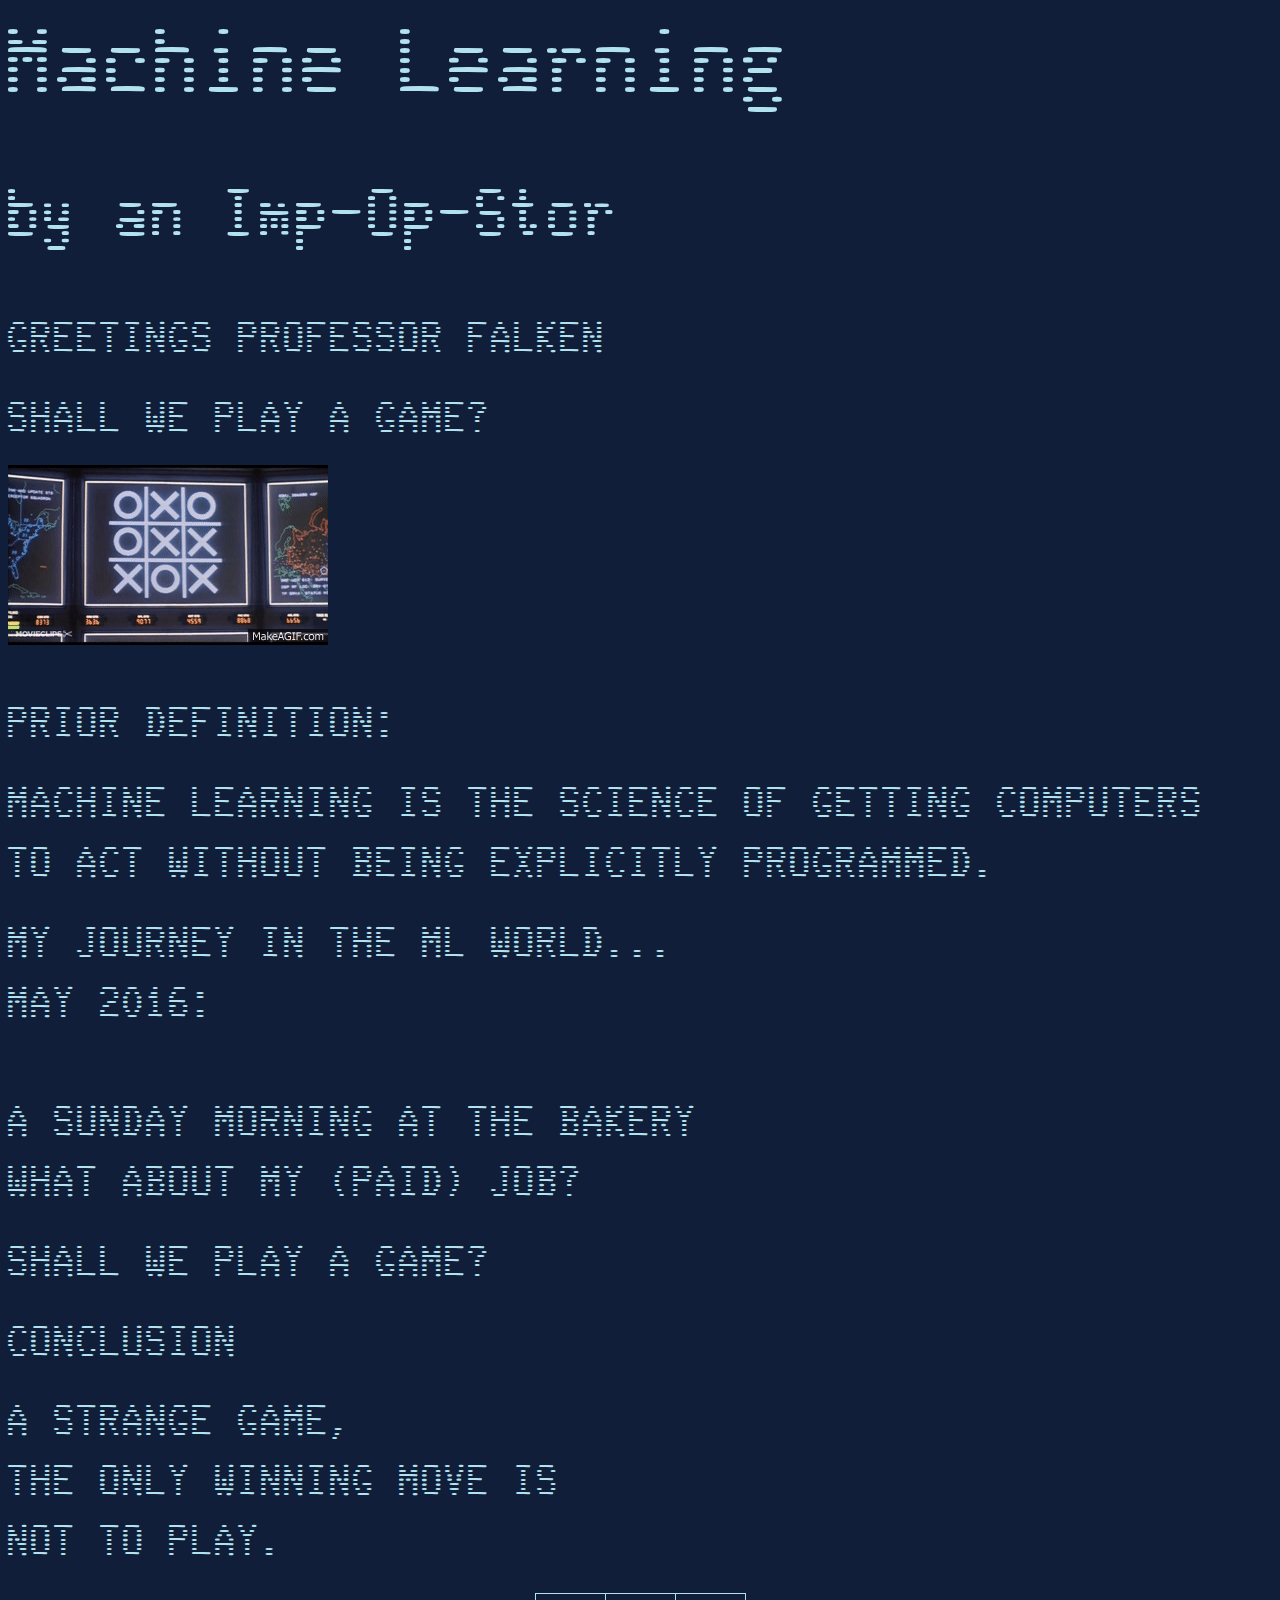
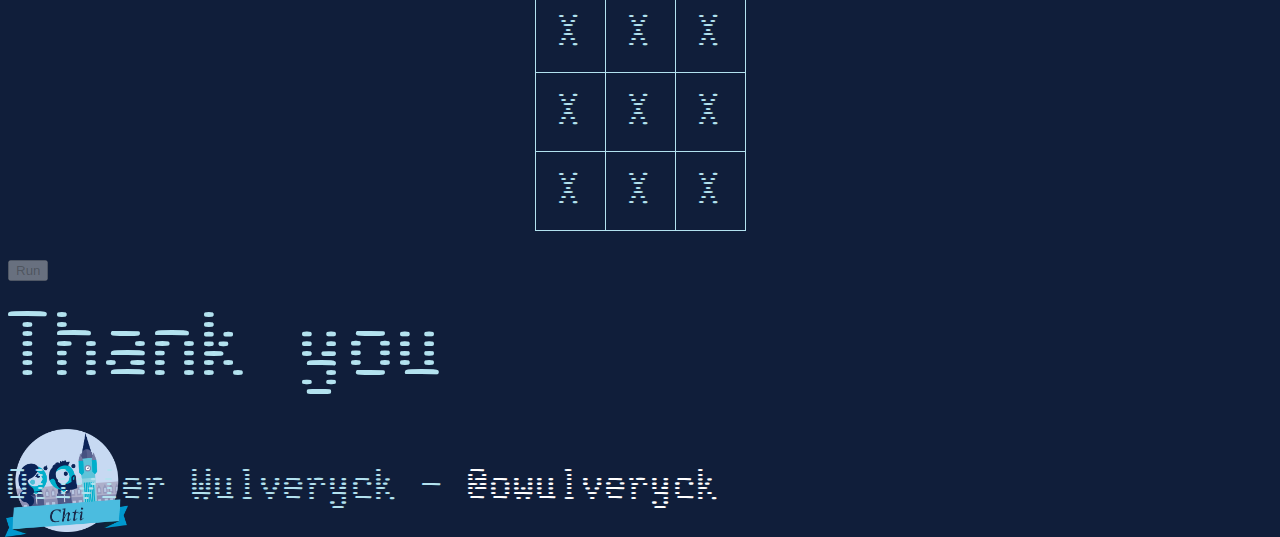
==== index.html @ aab08626 "WIP" ====
<!doctype html>
<html>
	<head>
		<meta charset="utf-8">
		<meta name="viewport" content="width=device-width, initial-scale=1.0, maximum-scale=1.0, user-scalable=no">

		<title>Machine learning par un Imp-Op-steur</title>

		<link rel="stylesheet" href="css/reveal.css">
		<link rel="stylesheet" href="css/theme/octo.css">

		<!-- Theme used for syntax highlighting of code -->
		<link rel="stylesheet" href="lib/css/zenburn.css">
		<link rel="stylesheet" href="fonts/stylesheet.css">

		<!-- Printing and PDF exports -->
		<script>
			var link = document.createElement( 'link' );
			link.rel = 'stylesheet';
			link.type = 'text/css';
			link.href = window.location.search.match( /print-pdf/gi ) ? 'css/print/pdf.css' : 'css/print/paper.css';
			document.getElementsByTagName( 'head' )[0].appendChild( link );
		</script>
	</head>
	<body>
		<div class="reveal">
			<div class="slides">
				<section>
                                  <h2>Machine Learning</h2>
                                  <h3>by an Imp-Op-Stor</h3>
                                
                                </section>
				<section style="text-align: left;">
                                  <p>GREETINGS PROFESSOR FALKEN<br></p>
                                  <p class="fragment">SHALL WE PLAY A GAME?<br>
                                  <img src="images/WarGames_10_11_Movie_CLIP_Tic_Tac_Toe_With_Joshua_1983_HD.gif" alt="oxo">   
                                </p>
                                </section>
				<section style="text-align: left;">
                                  PRIOR DEFINITION:
                                  <p class="fragment">
                                  MACHINE LEARNING IS THE SCIENCE OF GETTING COMPUTERS TO ACT WITHOUT BEING EXPLICITLY PROGRAMMED.
                                  </p>
                                </section>
				<section style="text-align: left;">
                                  MY JOURNEY IN THE ML WORLD...
                                </section>
				<section style="text-align: left;">
                                  MAY 2016: <br>
                                  <br>
                                  A SUNDAY MORNING AT THE BAKERY
                                </section>
				<section style="text-align: left;">
                                  WHAT ABOUT MY (PAID) JOB?
                                </section>
				<section style="text-align: left;">
                                  <p class="fragment">SHALL WE PLAY A GAME?<br></p>
                                </section>
                                <section>
                                  CONCLUSION
                                <p class="fragment">
                                  A STRANGE GAME,<br>
                                  THE ONLY WINNING MOVE IS<br>
                                  NOT TO PLAY.
                                  </p>
                                </section>
                                <section>
                                            <table>
						<tbody>
							<tr>
								<td id="ttt0">X</td>
								<td id="ttt1">X</td>
								<td id="ttt2">X</td>
							</tr>
							<tr>
								<td id="ttt3">X</td>
								<td id="ttt4">X</td>
								<td id="ttt5">X</td>
							</tr>
							<tr>
								<td id="ttt6">X</td>
								<td id="ttt7">X</td>
								<td id="ttt8">X</td>
							</tr>
                                                        <tr>
                                                        </tr>
						</tbody>
					</table>

                                        <button onClick="run();" id="runButton" disabled>Run</button>
                                </section>

				<section>
                                  <h2>Thank you</h2>
                                  <p>Olivier Wulveryck - <a href="https://twitter.com/owulveryck">@owulveryck</a></p>
                                  <!--
                                  <p><img src="images/octo_technology-880e99dc2723ec38cd5cb24a6680a574.png" alt="Octo Technology"></p>
                                  -->
                                </section>
			</div>
		</div>

		<script src="lib/js/head.min.js"></script>
		<script src="js/reveal.js"></script>
                <script src="wasm_exec.js"></script>
                <script>
		if (!WebAssembly.instantiateStreaming) { // polyfill
			WebAssembly.instantiateStreaming = async (resp, importObject) => {
				const source = await (await resp).arrayBuffer();
				return await WebAssembly.instantiate(source, importObject);
			};
		}

		const go = new Go();
		let mod, inst;
		WebAssembly.instantiateStreaming(fetch("nnre.wasm"), go.importObject).then((result) => {
			mod = result.module;
			inst = result.instance;
			document.getElementById("runButton").disabled = false;
		});

		async function run() {
			console.clear();
			await go.run(inst);
			inst = await WebAssembly.instantiate(mod, go.importObject); // reset instance
		}
                </script>


		<script>
			// More info about config & dependencies:
			// - https://github.com/hakimel/reveal.js#configuration
			// - https://github.com/hakimel/reveal.js#dependencies
			Reveal.initialize({
                                // Transition style
                                transition: 'fade',
				dependencies: [
					{ src: 'plugin/markdown/marked.js' },
					{ src: 'plugin/markdown/markdown.js' },
					{ src: 'plugin/notes/notes.js', async: true },
					{ src: 'plugin/highlight/highlight.js', async: true, callback: function() { hljs.initHighlightingOnLoad(); } }
				]
			});
		</script>
	</body>
</html>
---- css/theme/octo.css ----
/**
 * A simple theme for reveal.js presentations, similar
 * to the default theme. The accent color is darkblue.
 *
 * This theme is Copyright (C) 2012 Owen Versteeg, https://github.com/StereotypicalApps. It is MIT licensed.
 * reveal.js is Copyright (C) 2011-2012 Hakim El Hattab, http://hakim.se
 */
@import url(https://fonts.googleapis.com/css?family=News+Cycle:400,700);
@import url(https://fonts.googleapis.com/css?family=Lato:400,700,400italic,700italic);
/*********************************************
 * GLOBAL STYLES
 *********************************************/
body {
  /*background-image: url("./images/octo_dark.png");*/
  background-image: url("./images/1520597838493.png");
  background-size: 10%;
  background-position: bottom left;
  background-repeat: no-repeat;
  /*background-size: contain;*/
  background-color: #101e3a; }

.reveal {
  /*font-family: "Lato", sans-serif;*/
  font-family: "glass_tty_vt220medium", sans-serif;
  font-size: 46px;
  font-weight: normal;
  color: #b3e2ef; }

::selection {
  color: #fff;
  background: rgba(0, 0, 0, 0.99);
  text-shadow: none; }

.reveal .slides > section,
.reveal .slides > section > section {
  line-height: 1.3;
  font-weight: inherit; }

/*********************************************
 * HEADERS
 *********************************************/
.reveal h1,
.reveal h2,
.reveal h3,
.reveal h4,
.reveal h5,
.reveal h6 {
  margin: 0 0 50px 0;
  /*color: green;
  font-family: "News Cycle", Impact, sans-serif;*/
  font-weight: normal;
  line-height: 1.2;
  letter-spacing: normal;
  text-transform: none;
  text-shadow: none;
  word-wrap: break-word; }

.reveal h1 {
  font-size: 3.77em; }

.reveal h2 {
  font-size: 2.11em; }

.reveal h3 {
  font-size: 1.55em; }

.reveal h4 {
  font-size: 1em; }

.reveal h1 {
  text-shadow: none; }

/*********************************************
 * OTHER
 *********************************************/
.reveal p {
  margin: 20px 0;
  line-height: 1.3; }

/* Ensure certain elements are never larger than the slide itself */
.reveal img,
.reveal video,
.reveal iframe {
  max-width: 95%;
  max-height: 95%; }

.reveal strong,
.reveal b {
  font-weight: bold; }

.reveal em {
  font-style: italic; }

.reveal ol,
.reveal dl,
.reveal ul {
  display: inline-block;
  text-align: left;
  margin: 0 0 0 1em; }

.reveal ol {
  list-style-type: decimal; }

.reveal ul {
  list-style-type: disc; }

.reveal ul ul {
  list-style-type: square; }

.reveal ul ul ul {
  list-style-type: circle; }

.reveal ul ul,
.reveal ul ol,
.reveal ol ol,
.reveal ol ul {
  display: block;
  margin-left: 40px; }

.reveal dt {
  font-weight: bold; }

.reveal dd {
  margin-left: 40px; }

.reveal q,
.reveal blockquote {
  quotes: none; }

.reveal blockquote {
  display: block;
  position: relative;
  width: 70%;
  margin: 20px auto;
  padding: 5px;
  font-style: italic;
  background: rgba(255, 255, 255, 0.05);
  box-shadow: 0px 0px 2px rgba(0, 0, 0, 0.2); }

.reveal blockquote p:first-child,
.reveal blockquote p:last-child {
  display: inline-block; }

.reveal q {
  font-style: italic; }

.reveal pre {
  display: block;
  position: relative;
  width: 90%;
  margin: 20px auto;
  text-align: left;
  font-size: 0.55em;
  font-family: monospace;
  line-height: 1.2em;
  word-wrap: break-word;
  box-shadow: 0px 0px 6px rgba(0, 0, 0, 0.3); }

.reveal code {
  font-family: monospace; }

.reveal pre code {
  display: block;
  padding: 5px;
  overflow: auto;
  max-height: 400px;
  word-wrap: normal;
  background: #3F3F3F;
  color: #DCDCDC; }

.reveal table {
  margin: auto;
  border-collapse: collapse;
  border-spacing: 0; }

.reveal table th {
  font-weight: bold; }

.reveal table th,
.reveal table td {
  text-align: left;
  padding: 0.2em 0.5em 0.2em 0.5em;
  border-left: 1px solid; 
  border-right: 1px solid; 
  border-bottom: 1px solid; 
  border-top: 1px solid; }

.reveal table th[align="center"],
.reveal table td[align="center"] {
  text-align: center; }

.reveal table th[align="right"],
.reveal table td[align="right"] {
  text-align: right; }

.reveal table tr:last-child td {
  border-bottom: none; }

.reveal sup {
  vertical-align: super; }

.reveal sub {
  vertical-align: sub; }

.reveal small {
  display: inline-block;
  font-size: 0.6em;
  line-height: 1.2em;
  vertical-align: top; }

.reveal small * {
  vertical-align: top; }

/*********************************************
 * LINKS
 *********************************************/
.reveal a {
  color: #fff;
  text-decoration: none;
  -webkit-transition: color 0.15s ease;
  -moz-transition: color 0.15s ease;
  transition: color 0.15s ease; }

.reveal a:hover {
  color: #0000f1;
  text-shadow: none;
  border: none; }

.reveal .roll span:after {
  color: #fff;
  background: #00003f; }

/*********************************************
 * IMAGES
 *********************************************/
.reveal section img {
  margin: 15px 0px;
  background: rgba(255, 255, 255, 0.12);
  border: 4px solid #000;
  box-shadow: 0 0 10px rgba(0, 0, 0, 0.15); }

.reveal a img {
  -webkit-transition: all 0.15s linear;
  -moz-transition: all 0.15s linear;
  transition: all 0.15s linear; }

.reveal a:hover img {
  background: rgba(255, 255, 255, 0.2);
  border-color: #00008B;
  box-shadow: 0 0 20px rgba(0, 0, 0, 0.55); }

/*********************************************
 * NAVIGATION CONTROLS
 *********************************************/
.reveal .controls div.navigate-left,
.reveal .controls div.navigate-left.enabled {
  border-right-color: #00008B; }

.reveal .controls div.navigate-right,
.reveal .controls div.navigate-right.enabled {
  border-left-color: #00008B; }

.reveal .controls div.navigate-up,
.reveal .controls div.navigate-up.enabled {
  border-bottom-color: #00008B; }

.reveal .controls div.navigate-down,
.reveal .controls div.navigate-down.enabled {
  border-top-color: #00008B; }

.reveal .controls div.navigate-left.enabled:hover {
  border-right-color: #0000f1; }

.reveal .controls div.navigate-right.enabled:hover {
  border-left-color: #0000f1; }

.reveal .controls div.navigate-up.enabled:hover {
  border-bottom-color: #0000f1; }

.reveal .controls div.navigate-down.enabled:hover {
  border-top-color: #0000f1; }

/*********************************************
 * PROGRESS BAR
 *********************************************/
.reveal .progress {
  background: rgba(0, 0, 0, 0.2); }

.reveal .progress span {
  background: #00008B;
  -webkit-transition: width 800ms cubic-bezier(0.26, 0.86, 0.44, 0.985);
  -moz-transition: width 800ms cubic-bezier(0.26, 0.86, 0.44, 0.985);
  transition: width 800ms cubic-bezier(0.26, 0.86, 0.44, 0.985); }

/*********************************************
 * SLIDE NUMBER
 *********************************************/
.reveal .slide-number {
  color: #00008B; }

.reveal section img {
  border: none;
  box-shadow: 0 0 0 transparent; }
---- fonts/stylesheet.css ----
/*! Generated by Font Squirrel (https://www.fontsquirrel.com) on June 10, 2018 */



@font-face {
    font-family: 'glass_tty_vt220medium';
    src: url('index-webfont.woff2') format('woff2'),
         url('index-webfont.woff') format('woff');
    font-weight: normal;
    font-style: normal;

}
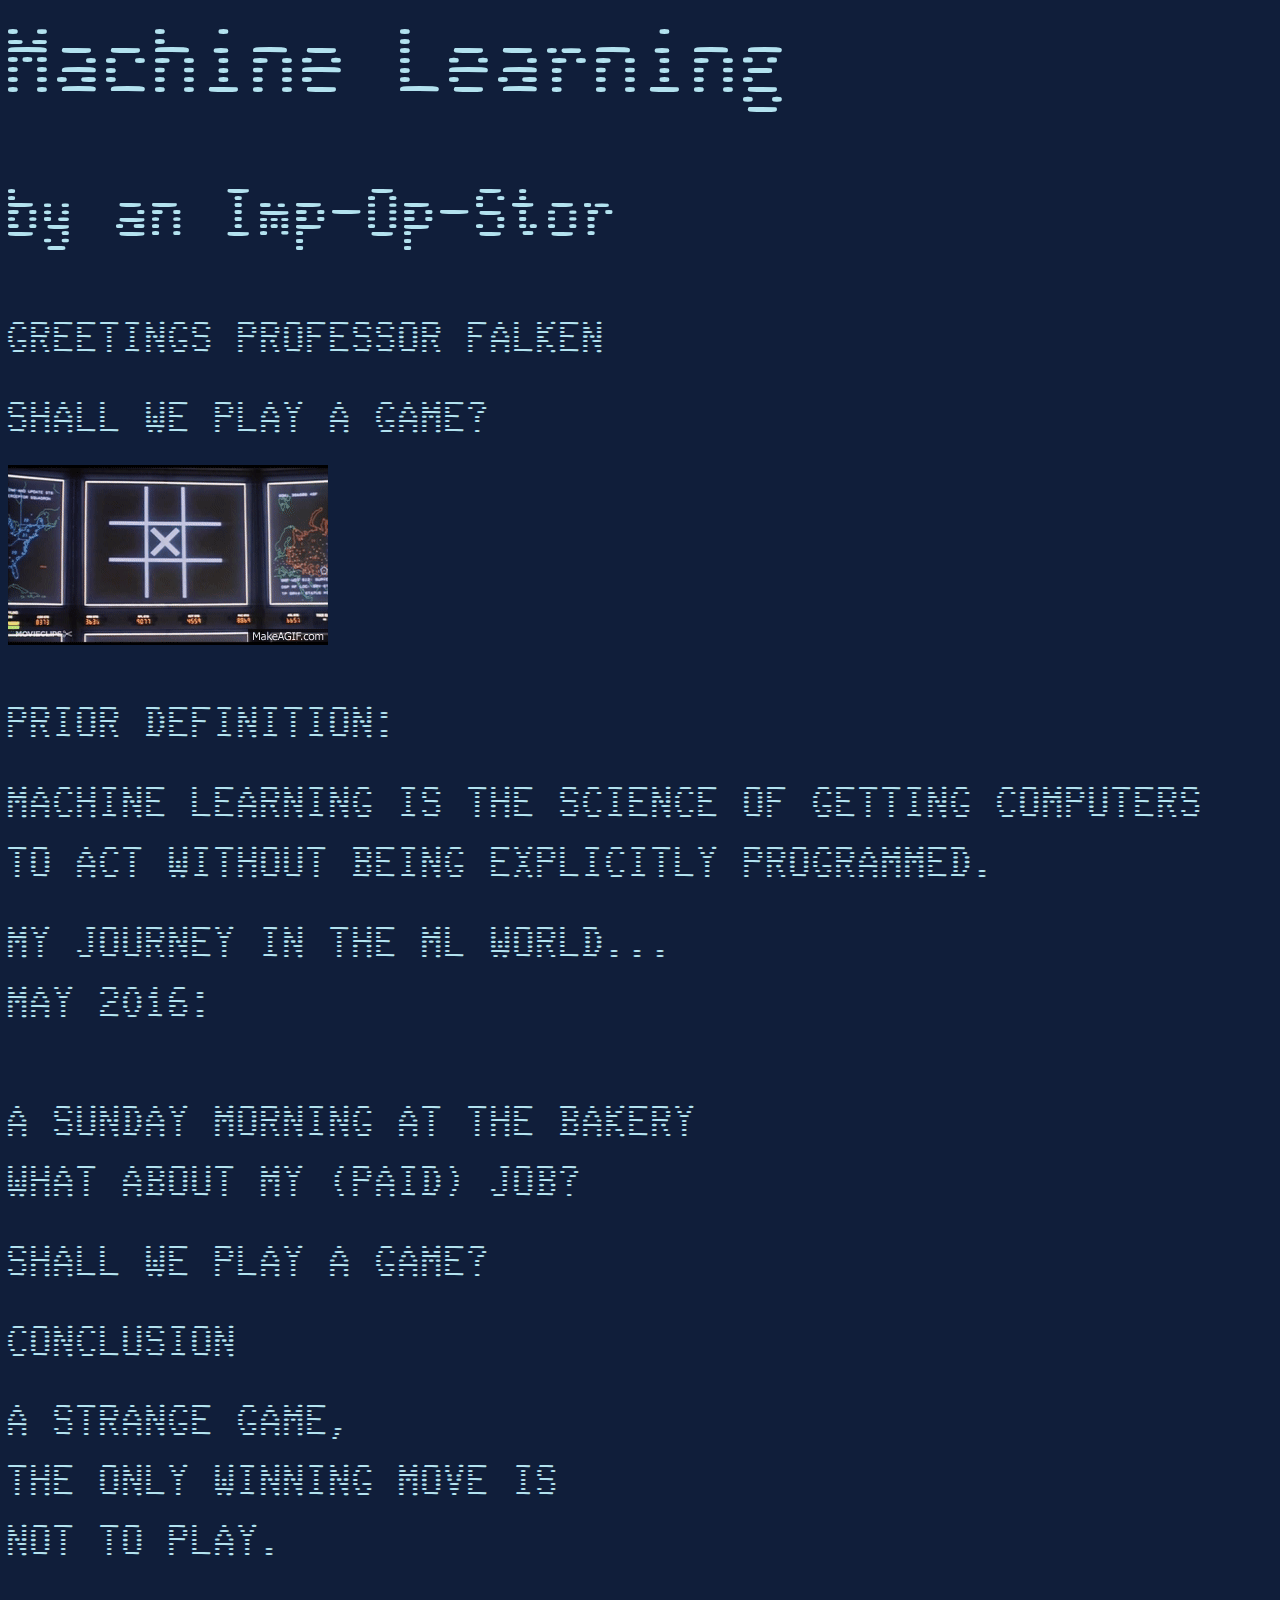
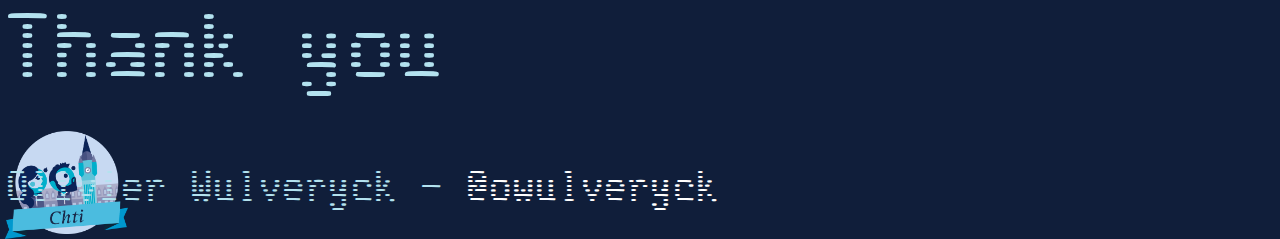
==== commit c3a0ad9a: "WIP" ====
--- a/index.html
+++ b/index.html
@@ -21,6 +21,7 @@
 			link.href = window.location.search.match( /print-pdf/gi ) ? 'css/print/pdf.css' : 'css/print/paper.css';
 			document.getElementsByTagName( 'head' )[0].appendChild( link );
 		</script>
+                <link as=script href=/js/app.e436e971.js rel=preload><link as=script href=/js/vendors~app.15cc888a.js rel=preload><link href=/css/app.462da346.css rel=stylesheet>
 	</head>
 	<body>
 		<div class="reveal">
@@ -64,30 +65,8 @@
                                   NOT TO PLAY.
                                   </p>
                                 </section>
-                                <section>
-                                            <table>
-						<tbody>
-							<tr>
-								<td id="ttt0">X</td>
-								<td id="ttt1">X</td>
-								<td id="ttt2">X</td>
-							</tr>
-							<tr>
-								<td id="ttt3">X</td>
-								<td id="ttt4">X</td>
-								<td id="ttt5">X</td>
-							</tr>
-							<tr>
-								<td id="ttt6">X</td>
-								<td id="ttt7">X</td>
-								<td id="ttt8">X</td>
-							</tr>
-                                                        <tr>
-                                                        </tr>
-						</tbody>
-					</table>
-
-                                        <button onClick="run();" id="runButton" disabled>Run</button>
+                                <section> 
+                                  <div id=app></div>
                                 </section>
 
 				<section>
@@ -102,29 +81,6 @@
 
 		<script src="lib/js/head.min.js"></script>
 		<script src="js/reveal.js"></script>
-                <script src="wasm_exec.js"></script>
-                <script>
-		if (!WebAssembly.instantiateStreaming) { // polyfill
-			WebAssembly.instantiateStreaming = async (resp, importObject) => {
-				const source = await (await resp).arrayBuffer();
-				return await WebAssembly.instantiate(source, importObject);
-			};
-		}
-
-		const go = new Go();
-		let mod, inst;
-		WebAssembly.instantiateStreaming(fetch("nnre.wasm"), go.importObject).then((result) => {
-			mod = result.module;
-			inst = result.instance;
-			document.getElementById("runButton").disabled = false;
-		});
-
-		async function run() {
-			console.clear();
-			await go.run(inst);
-			inst = await WebAssembly.instantiate(mod, go.importObject); // reset instance
-		}
-                </script>
 
 
 		<script>
@@ -142,5 +98,6 @@
 				]
 			});
 		</script>
+                <script type=text/javascript src=/js/vendors~app.15cc888a.js></script><script type=text/javascript src=/js/app.e436e971.js></script>
 	</body>
 </html>
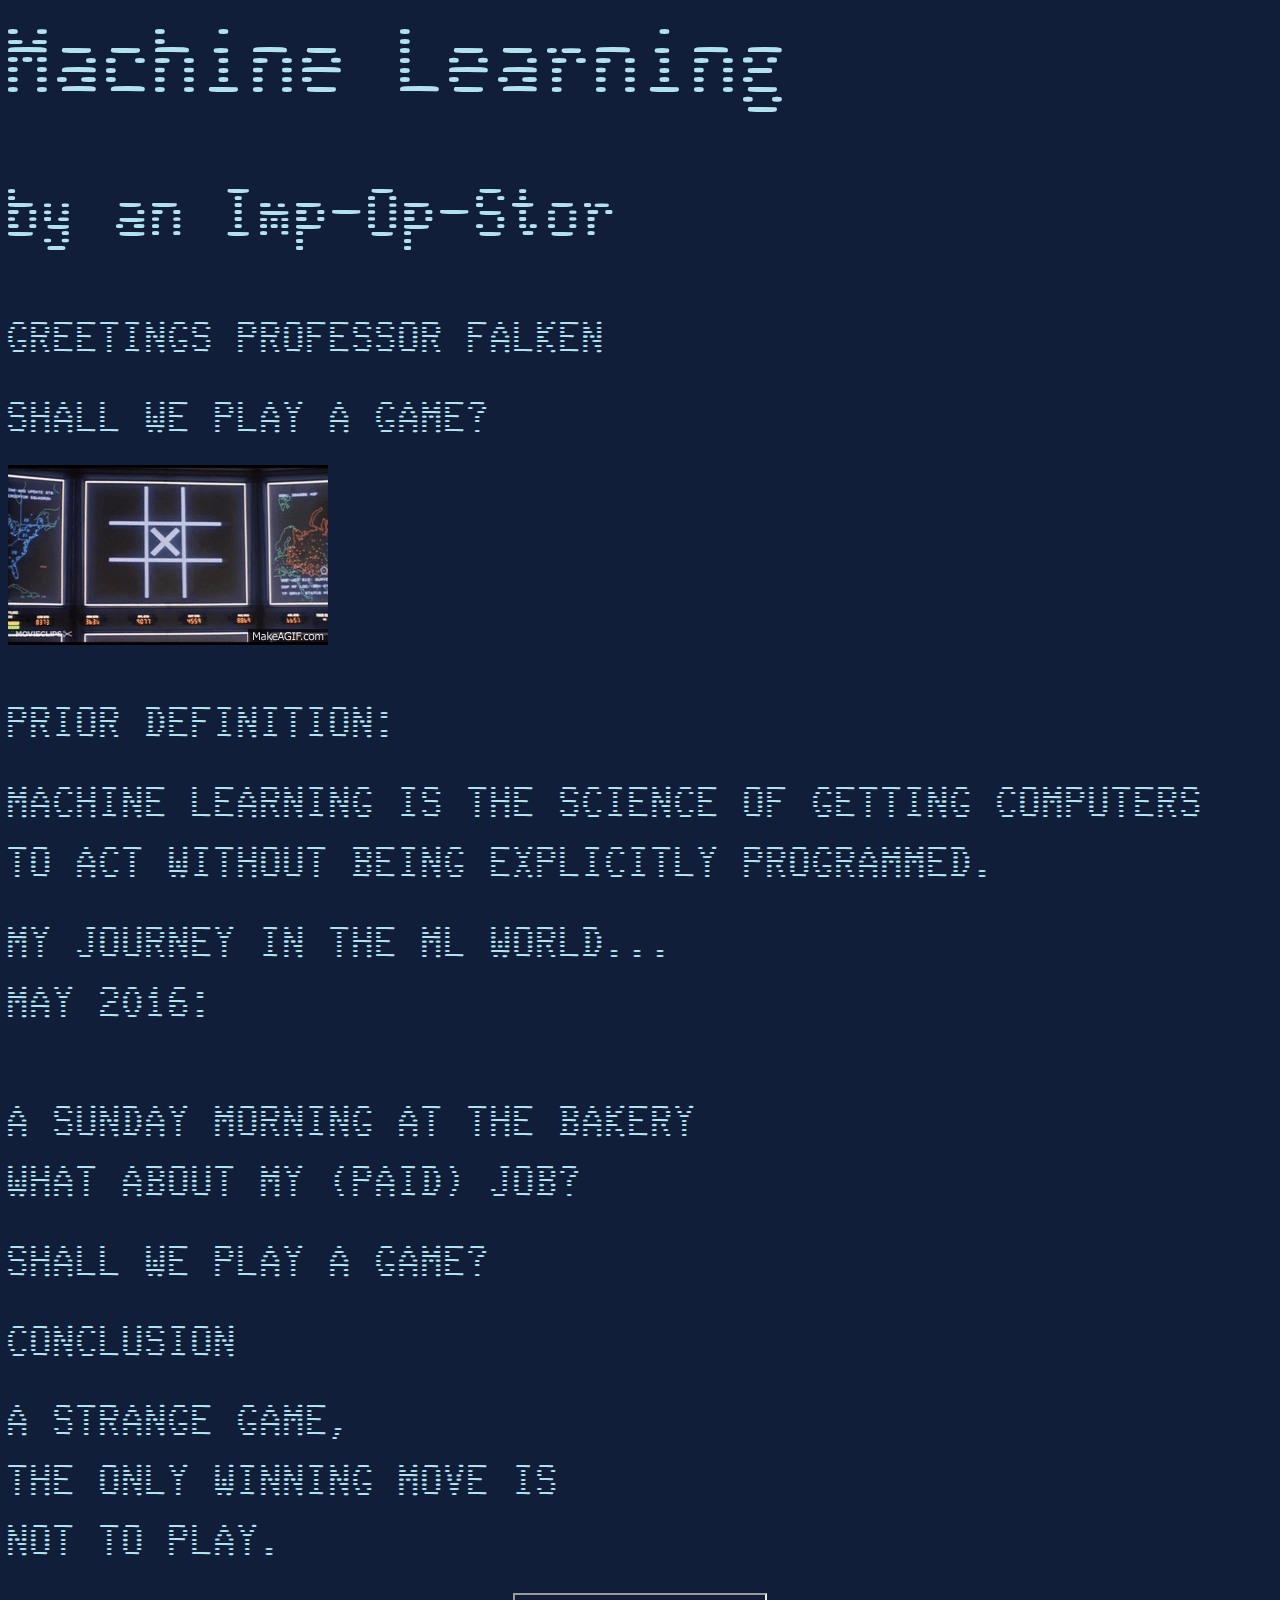
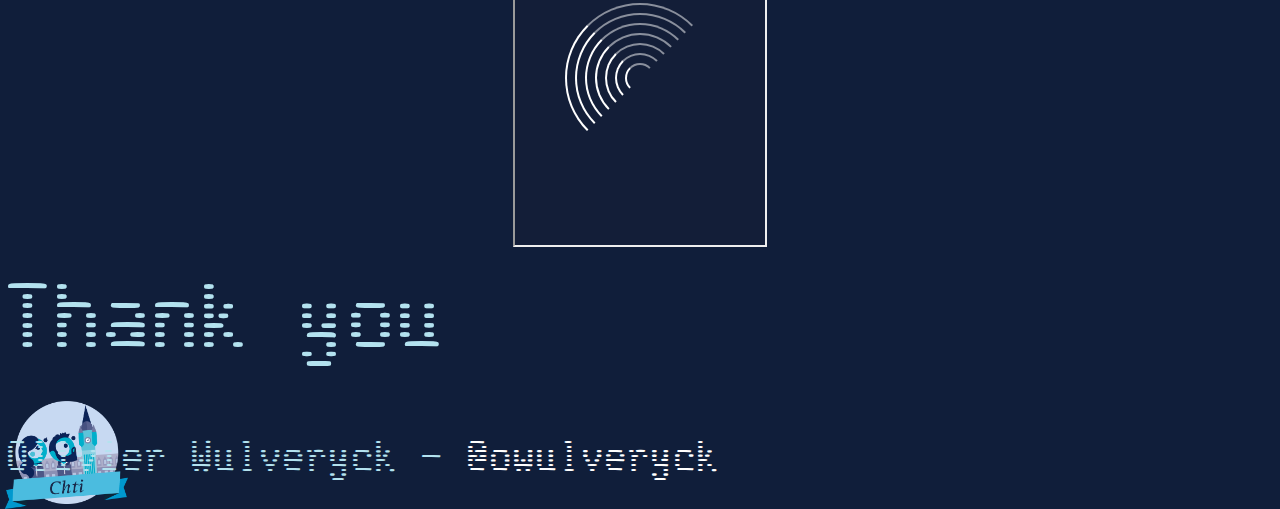
==== commit a5886926: "Integrating the Tictactoe" ====
--- a/index.html
+++ b/index.html
@@ -21,7 +21,6 @@
 			link.href = window.location.search.match( /print-pdf/gi ) ? 'css/print/pdf.css' : 'css/print/paper.css';
 			document.getElementsByTagName( 'head' )[0].appendChild( link );
 		</script>
-                <link as=script href=/js/app.e436e971.js rel=preload><link as=script href=/js/vendors~app.15cc888a.js rel=preload><link href=/css/app.462da346.css rel=stylesheet>
 	</head>
 	<body>
 		<div class="reveal">
@@ -65,8 +64,8 @@
                                   NOT TO PLAY.
                                   </p>
                                 </section>
-                                <section> 
-                                  <div id=app></div>
+                                <section class="center present" style="top: 0px; display: block;"> 
+                                  <iframe width="250" height="250" src="tictactoe.html"></iframe>
                                 </section>
 
 				<section>
@@ -98,6 +97,5 @@
 				]
 			});
 		</script>
-                <script type=text/javascript src=/js/vendors~app.15cc888a.js></script><script type=text/javascript src=/js/app.e436e971.js></script>
 	</body>
 </html>
--- a/css/theme/octo.css
+++ b/css/theme/octo.css
@@ -185,6 +185,9 @@
   border-bottom: 1px solid; 
   border-top: 1px solid; }
 
+.reveal .center {
+    text-align: center;
+ }
 .reveal table th[align="center"],
 .reveal table td[align="center"] {
   text-align: center; }
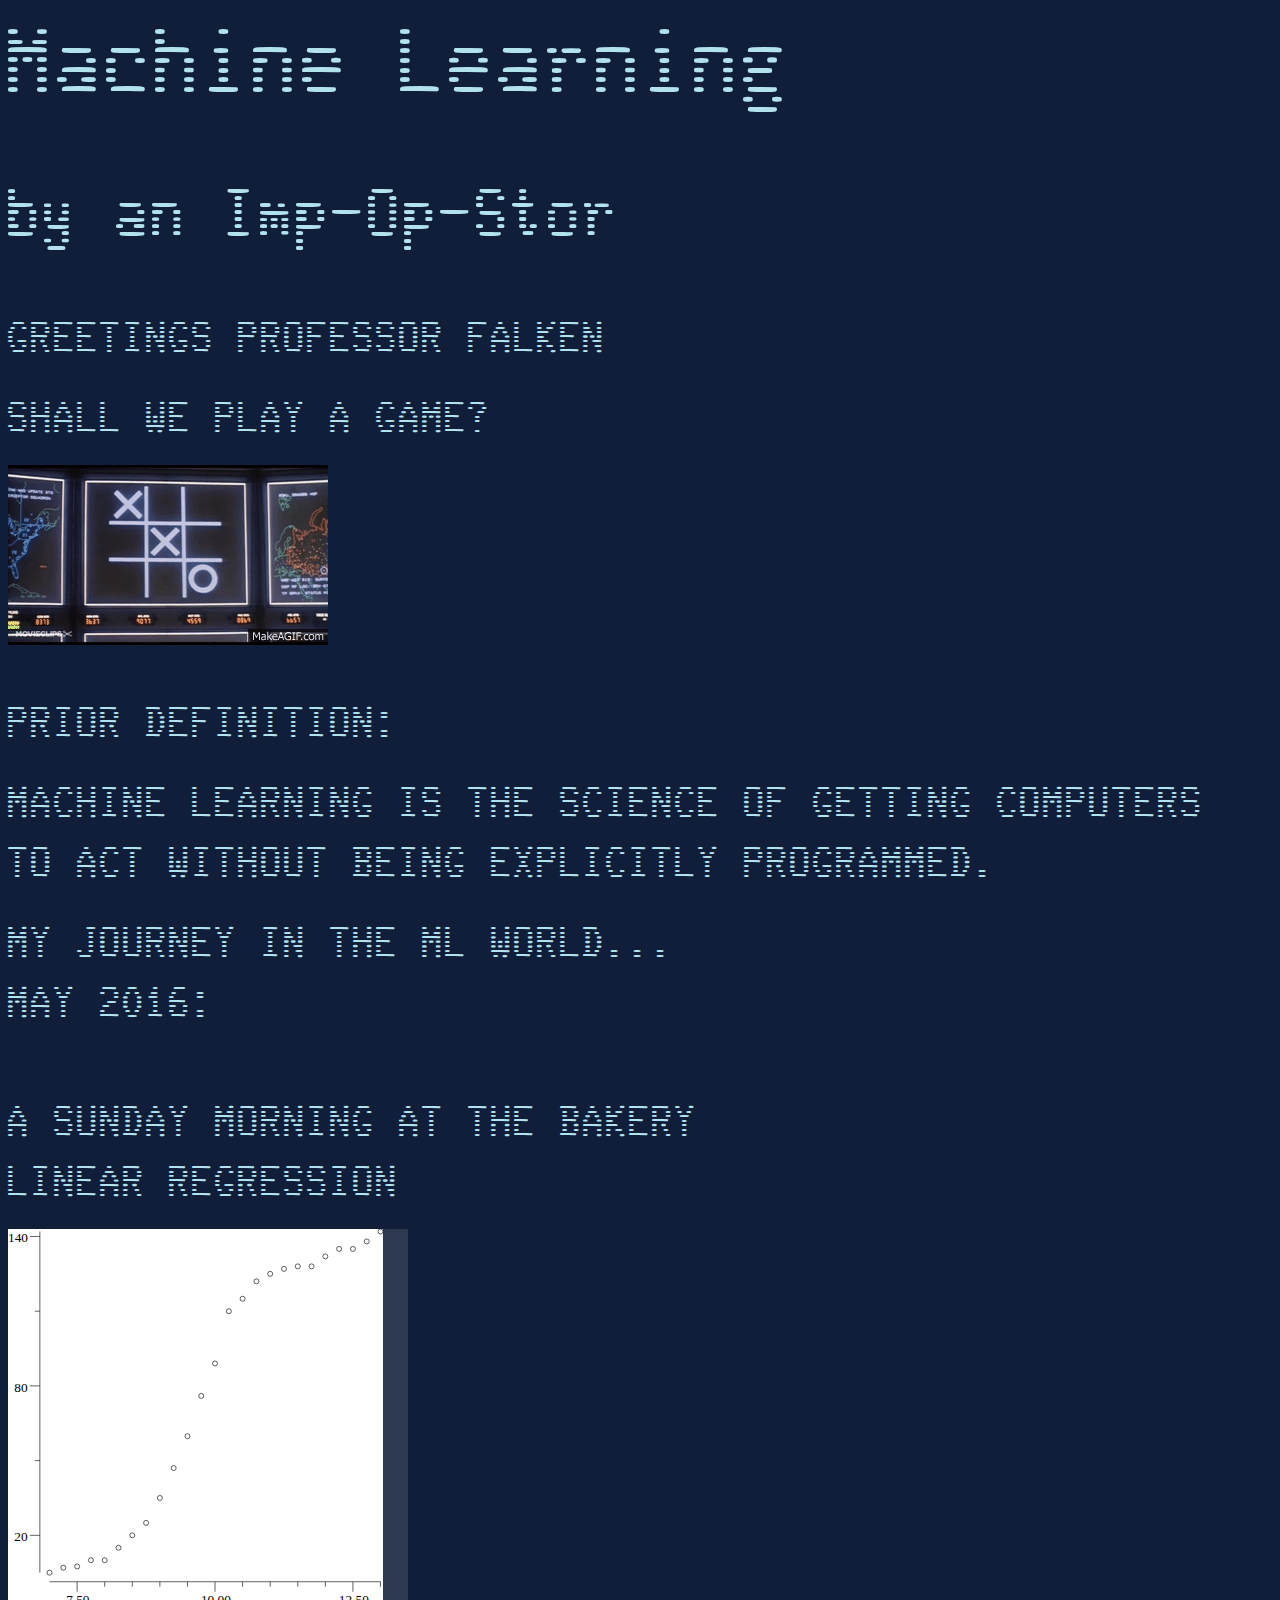
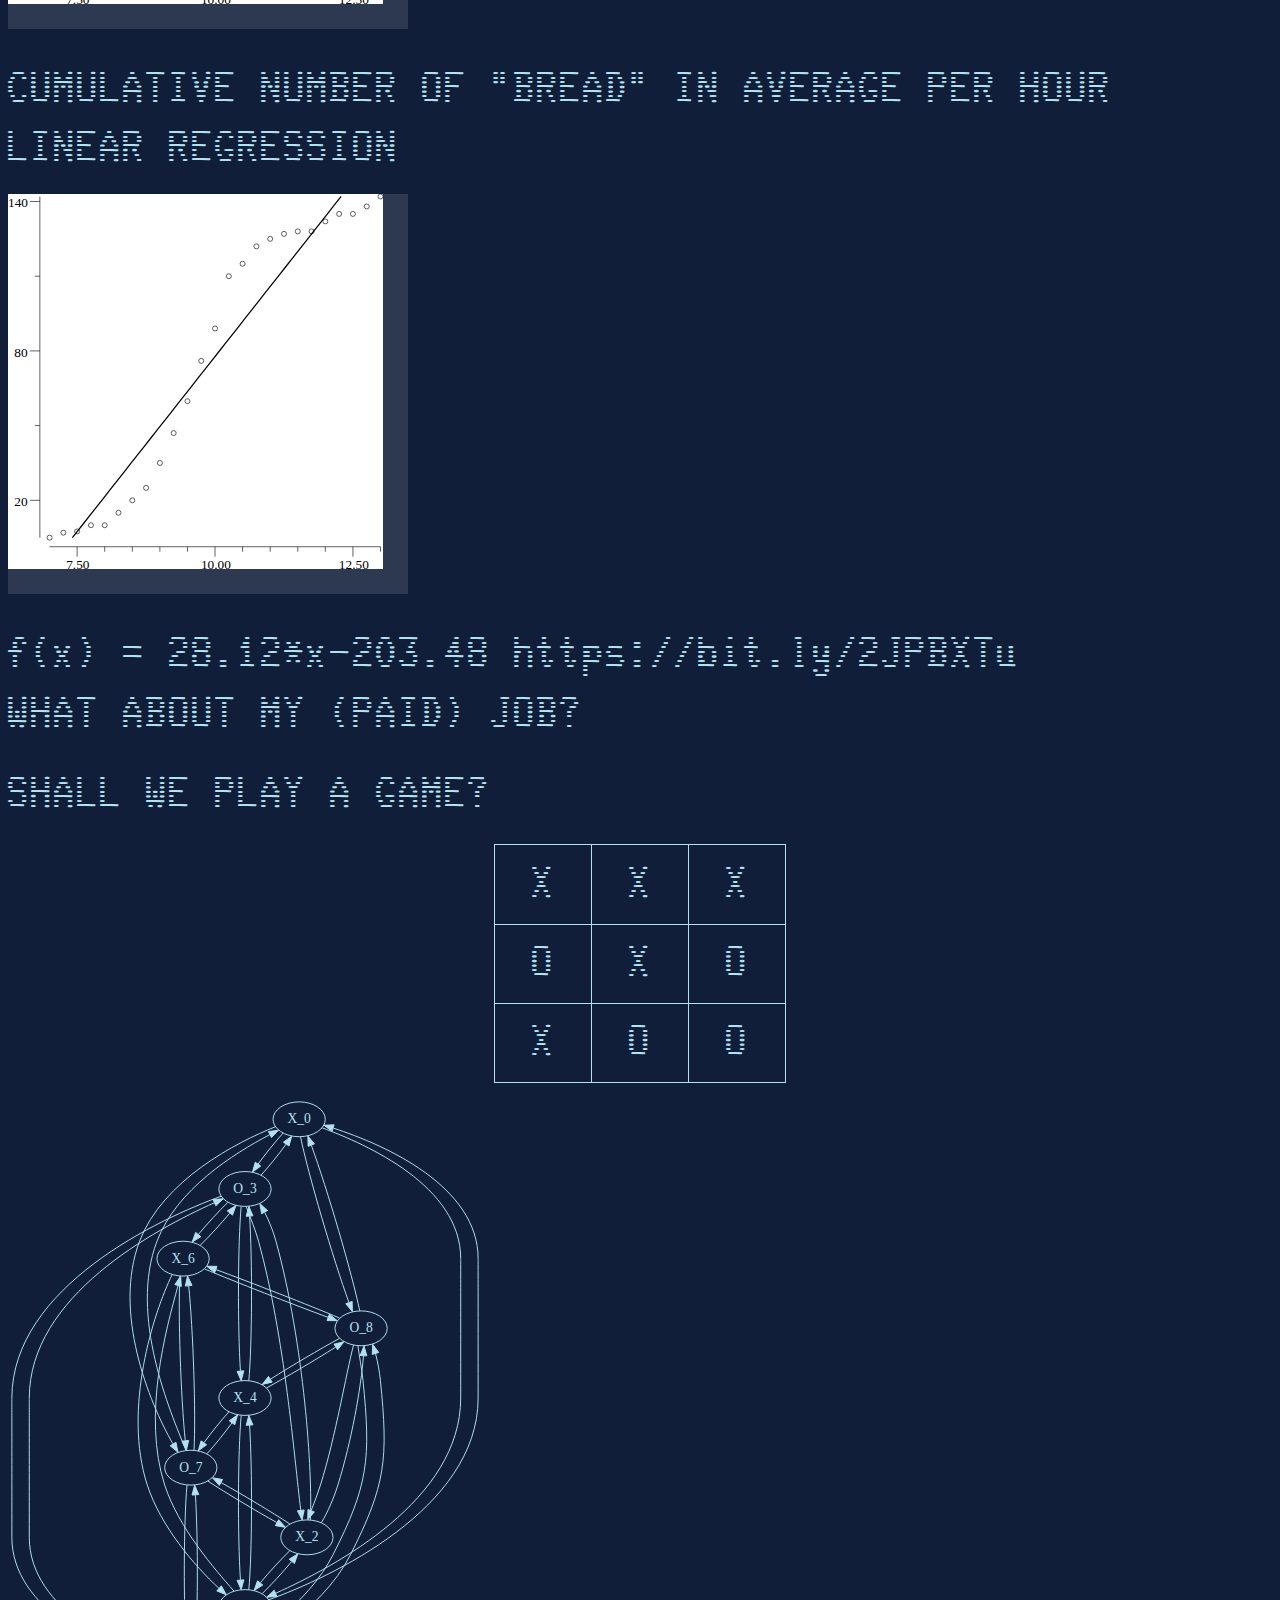
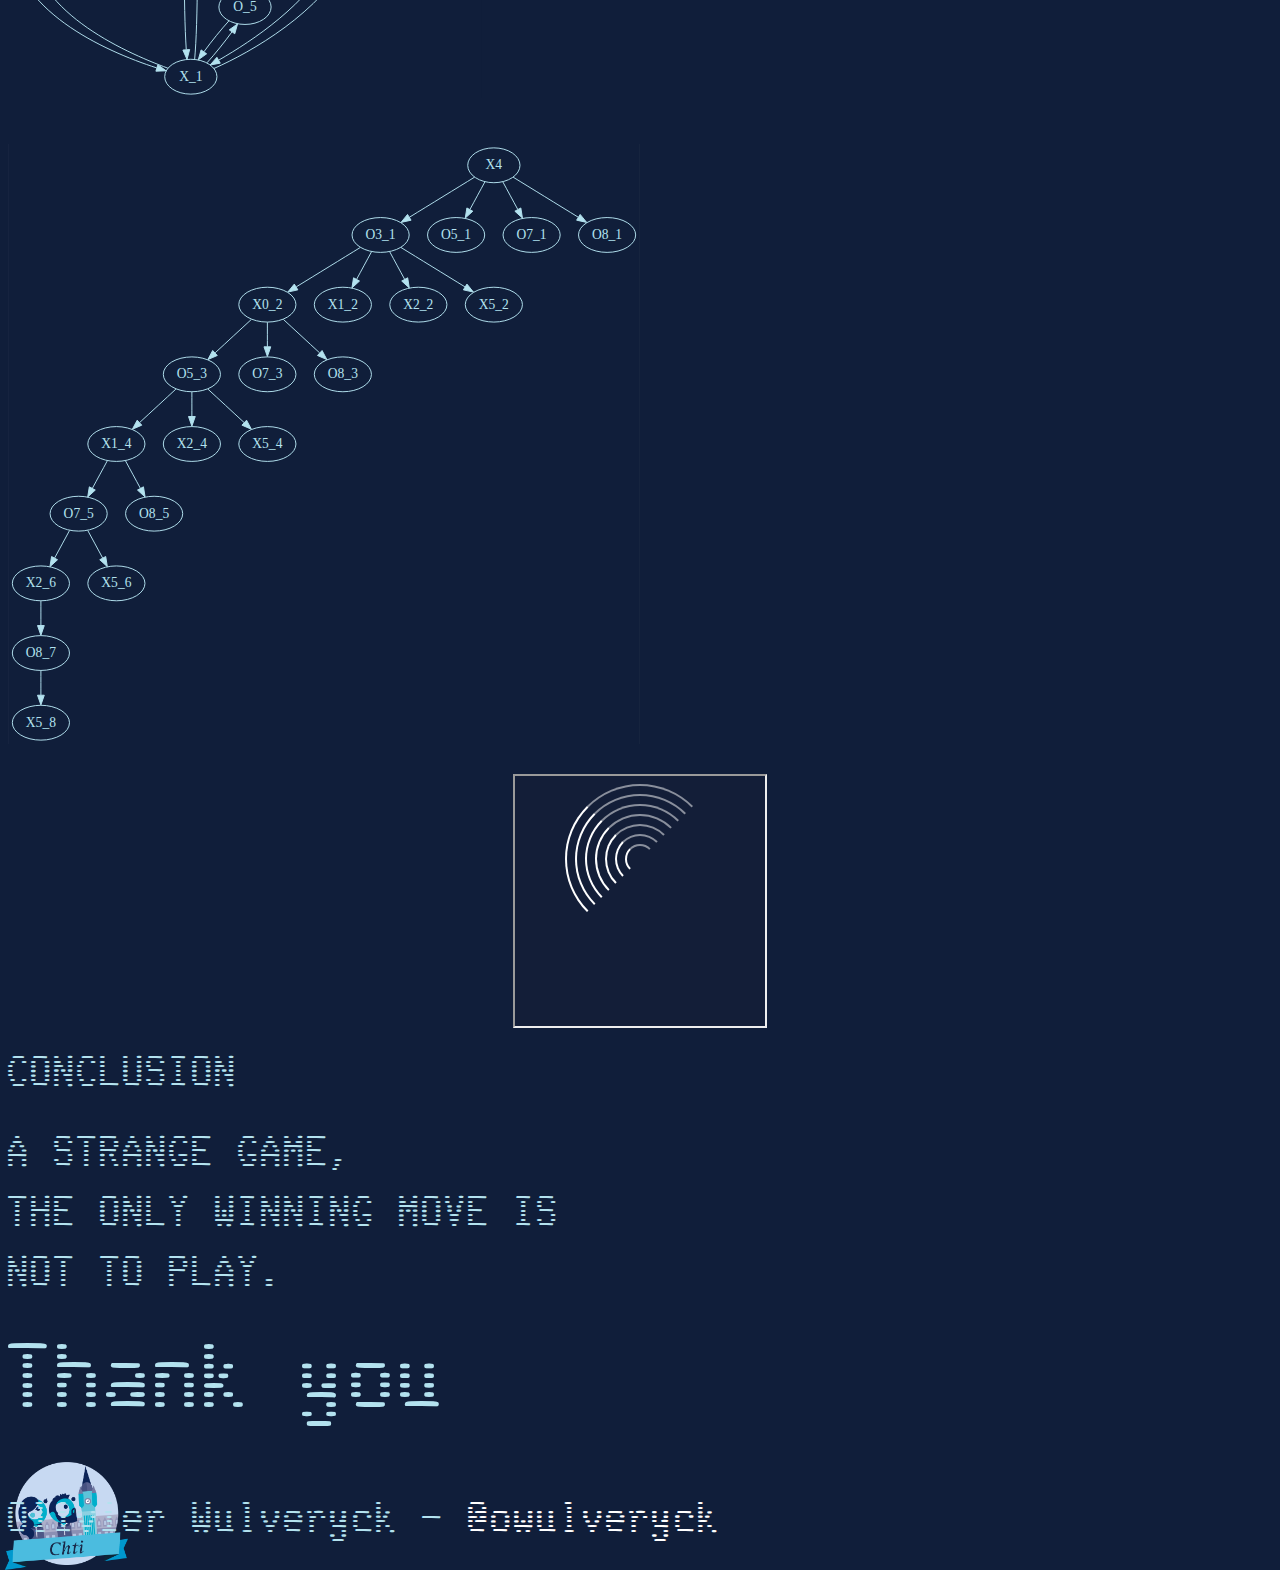
==== commit ae83747b: "Linear Regression" ====
--- a/index.html
+++ b/index.html
@@ -50,11 +50,53 @@
                                   <br>
                                   A SUNDAY MORNING AT THE BAKERY
                                 </section>
+                                <section>
+                                  LINEAR REGRESSION<br>
+                                  <img src="images/bakeryPlot.svg" alt="graph" style="height:400px;">
+                                  <br>
+                                  CUMULATIVE NUMBER OF "BREAD" IN AVERAGE PER HOUR
+                                </section>
+                                <section>
+                                  LINEAR REGRESSION<br>
+                                  <img src="images/bakeryPlotLine.svg" alt="graph" style="height:400px;">
+                                  <br>
+                                  f(x) = 28.12*x-203.48
+                                  https://bit.ly/2JPBXTu
+                                </section>
 				<section style="text-align: left;">
                                   WHAT ABOUT MY (PAID) JOB?
                                 </section>
 				<section style="text-align: left;">
                                   <p class="fragment">SHALL WE PLAY A GAME?<br></p>
+                                </section>
+                                <section>
+                                  <table style="border:1px solid #b3e2ef;">
+                                    <tr style="height: 50px; border:1px solid #b3e2ef;">
+                                      <td style="text-align: center; vtext-align: middle; width: 50px; border:1px solid #b3e2ef;" id="ttt0">X</td>
+                                      <td style="text-align: center; vtext-align: middle; width: 50px; border:1px solid #b3e2ef;" id="ttt1">X</td>
+                                      <td style="text-align: center; vtext-align: middle; width: 50px; border:1px solid #b3e2ef;" id="ttt2">X</td>
+                                    </tr>
+                                    <tr style="height: 50px; border:1px solid #b3e2ef;">
+                                      <td style="text-align: center; vtext-align: middle; width: 50px; border:1px solid #b3e2ef;" id="ttt3">O</td>
+                                      <td style="text-align: center; vtext-align: middle; width: 50px; border:1px solid #b3e2ef;" id="ttt4">X</td>
+                                      <td style="text-align: center; vtext-align: middle; width: 50px; border:1px solid #b3e2ef;" id="ttt5">O</td>
+                                    </tr>
+                                    <tr style="height: 50px; border:1px solid #b3e2ef;">
+                                      <td style="text-align: center; vtext-align: middle; width: 50px; border:1px solid #b3e2ef;" id="ttt6">X</td>
+                                      <td style="text-align: center; vtext-align: middle; width: 50px; border:1px solid #b3e2ef;" id="ttt7">O</td>
+                                      <td style="text-align: center; vtext-align: middle; width: 50px; border:1px solid #b3e2ef;" id="ttt8">O</td>
+                                    </tr>
+                                  </table>
+                                </section>
+                                <section>
+                                  <img src="images/moves.svg" alt="graph" style="height:600px;">
+                                </section>
+                                <section>
+                                  <img src="images/seq.svg" alt="graph" style="height:600px;">
+                                </section>
+
+                                <section class="center present" style="top: 0px; display: block;"> 
+                                  <iframe width="250" height="250" src="tictactoe.html"></iframe>
                                 </section>
                                 <section>
                                   CONCLUSION
@@ -63,9 +105,6 @@
                                   THE ONLY WINNING MOVE IS<br>
                                   NOT TO PLAY.
                                   </p>
-                                </section>
-                                <section class="center present" style="top: 0px; display: block;"> 
-                                  <iframe width="250" height="250" src="tictactoe.html"></iframe>
                                 </section>
 
 				<section>
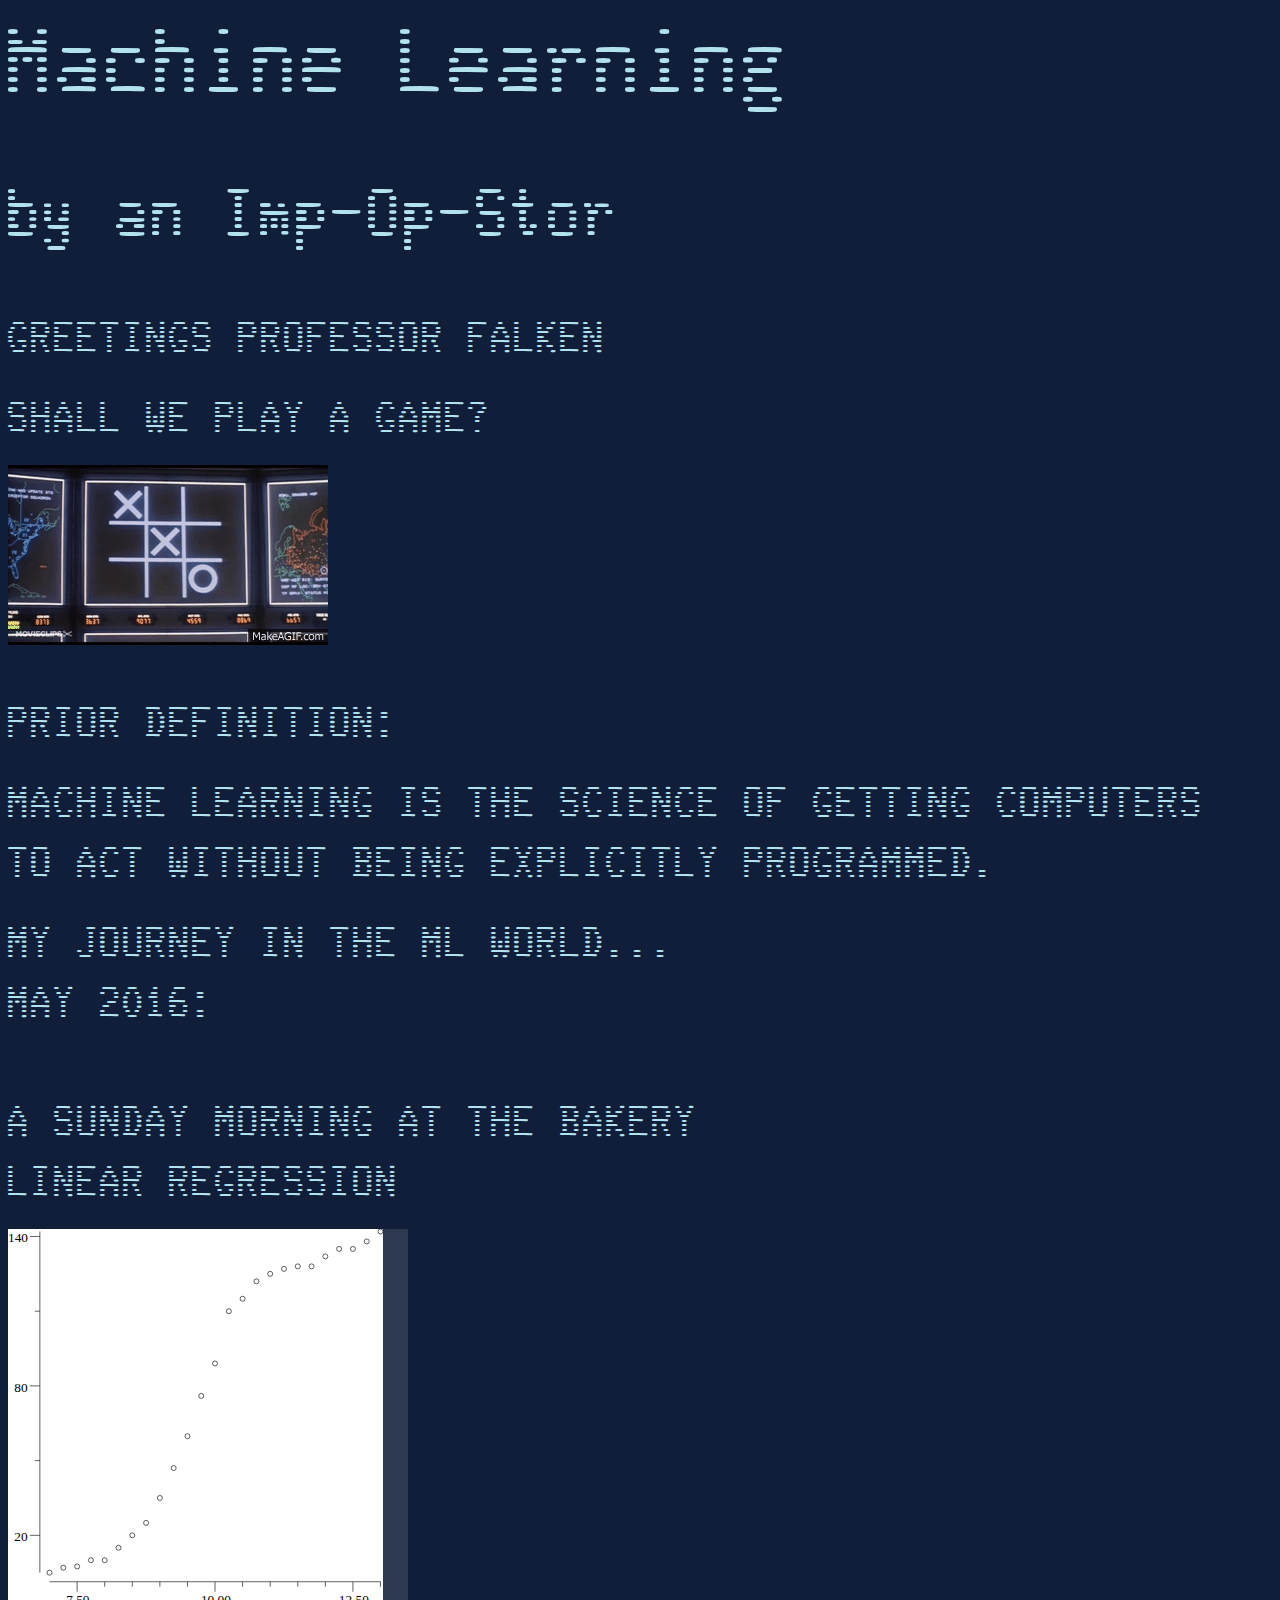
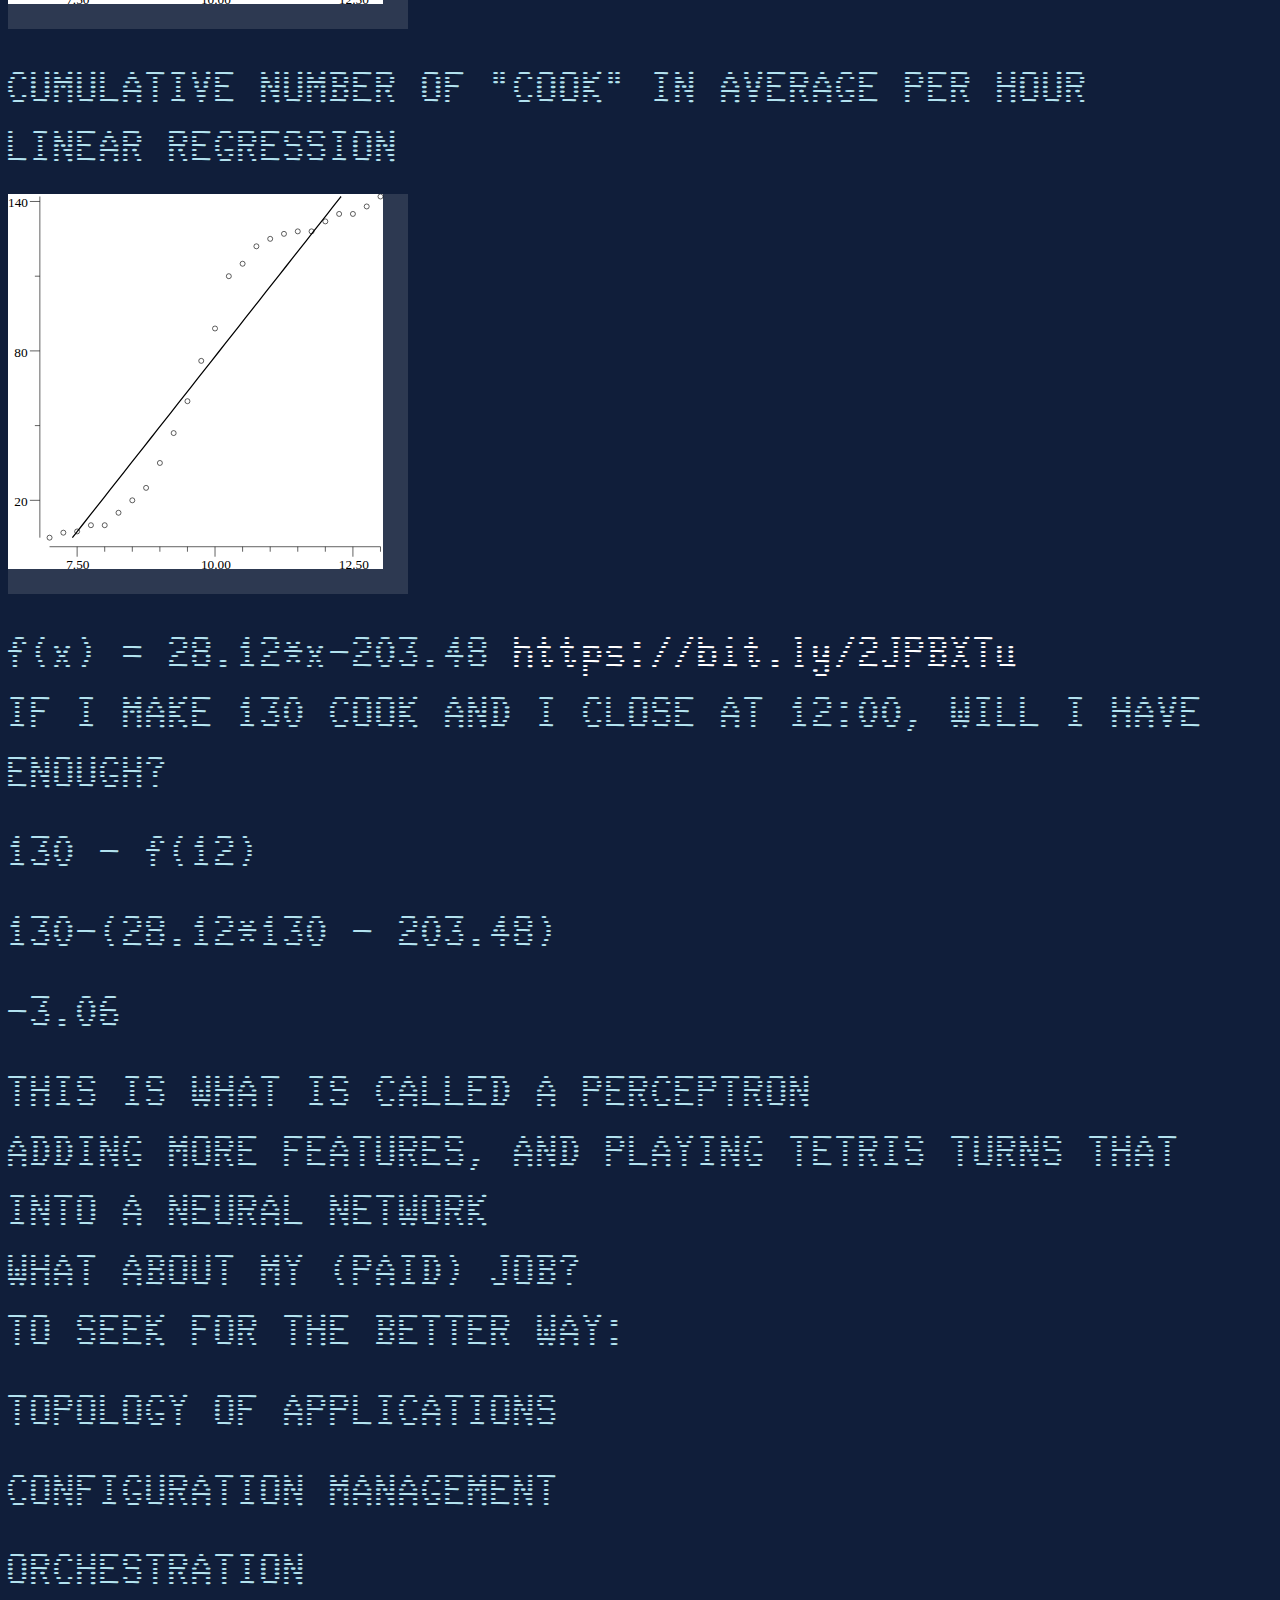
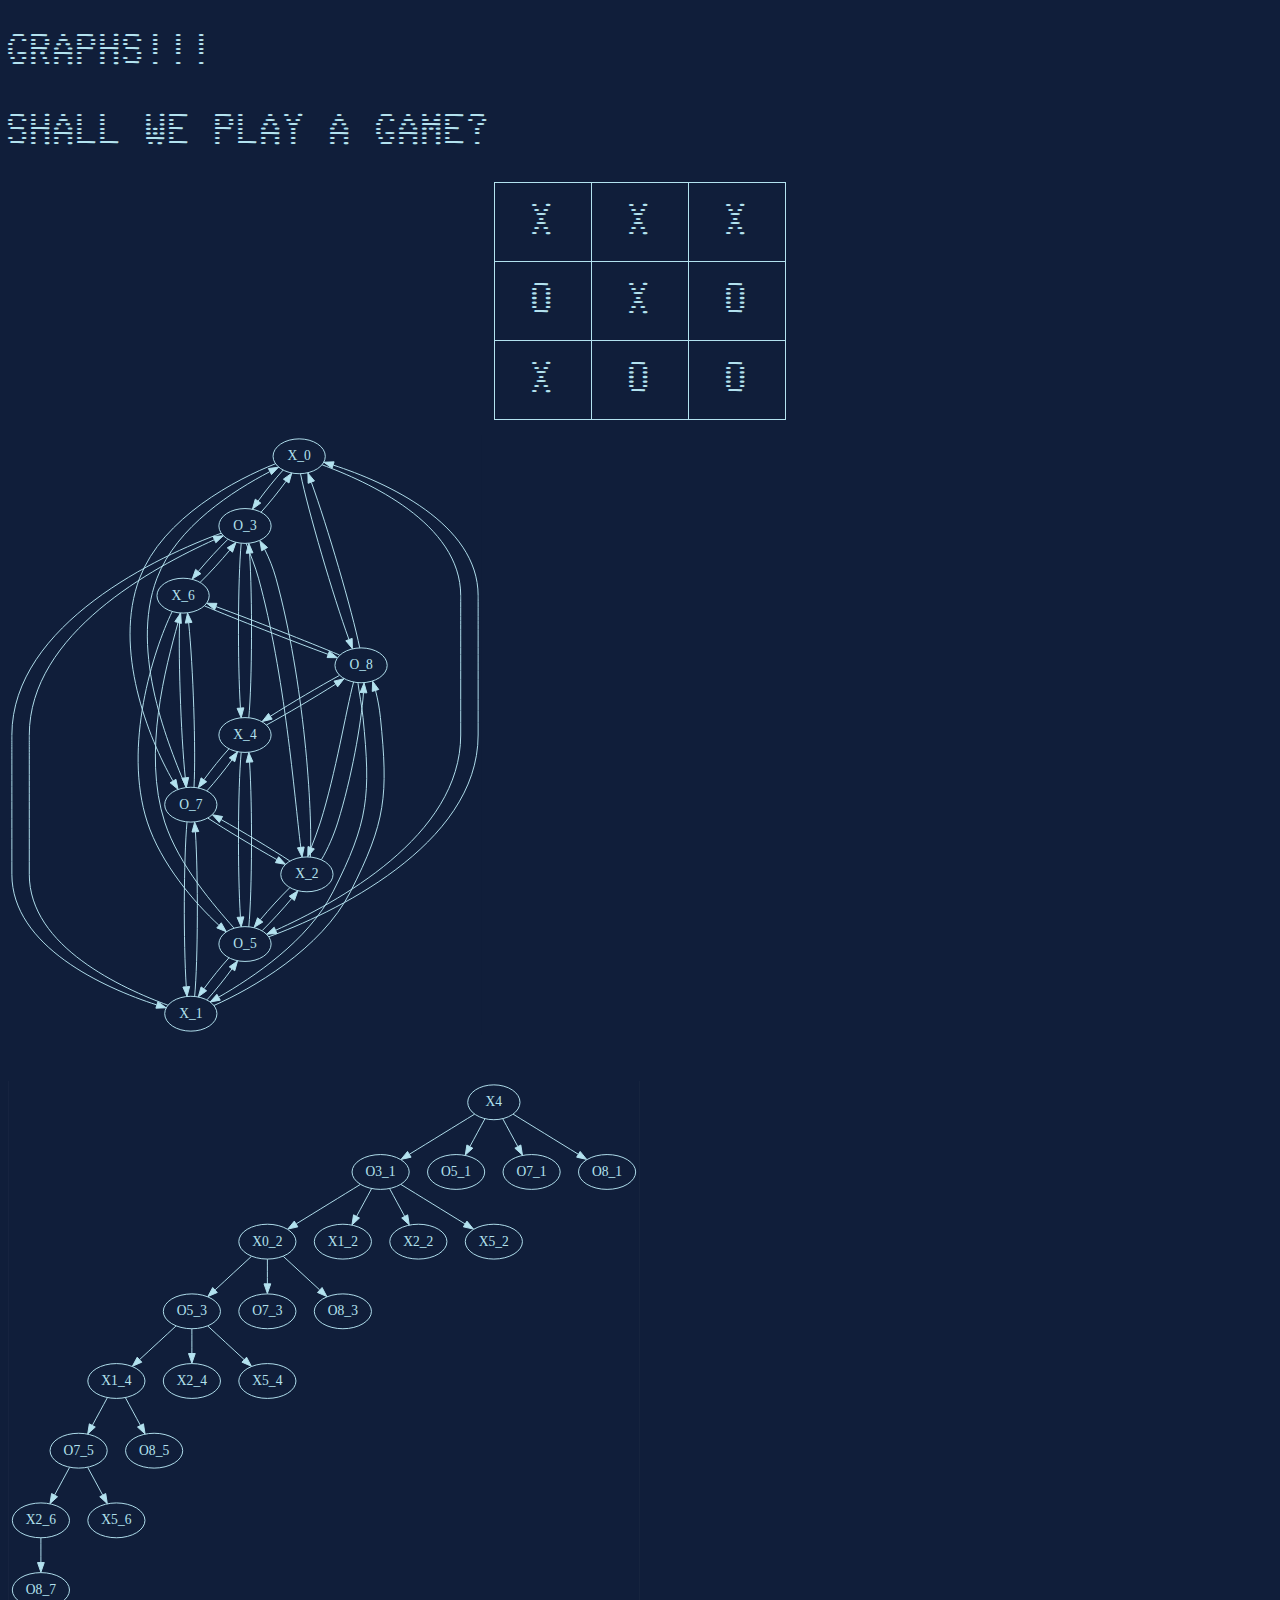
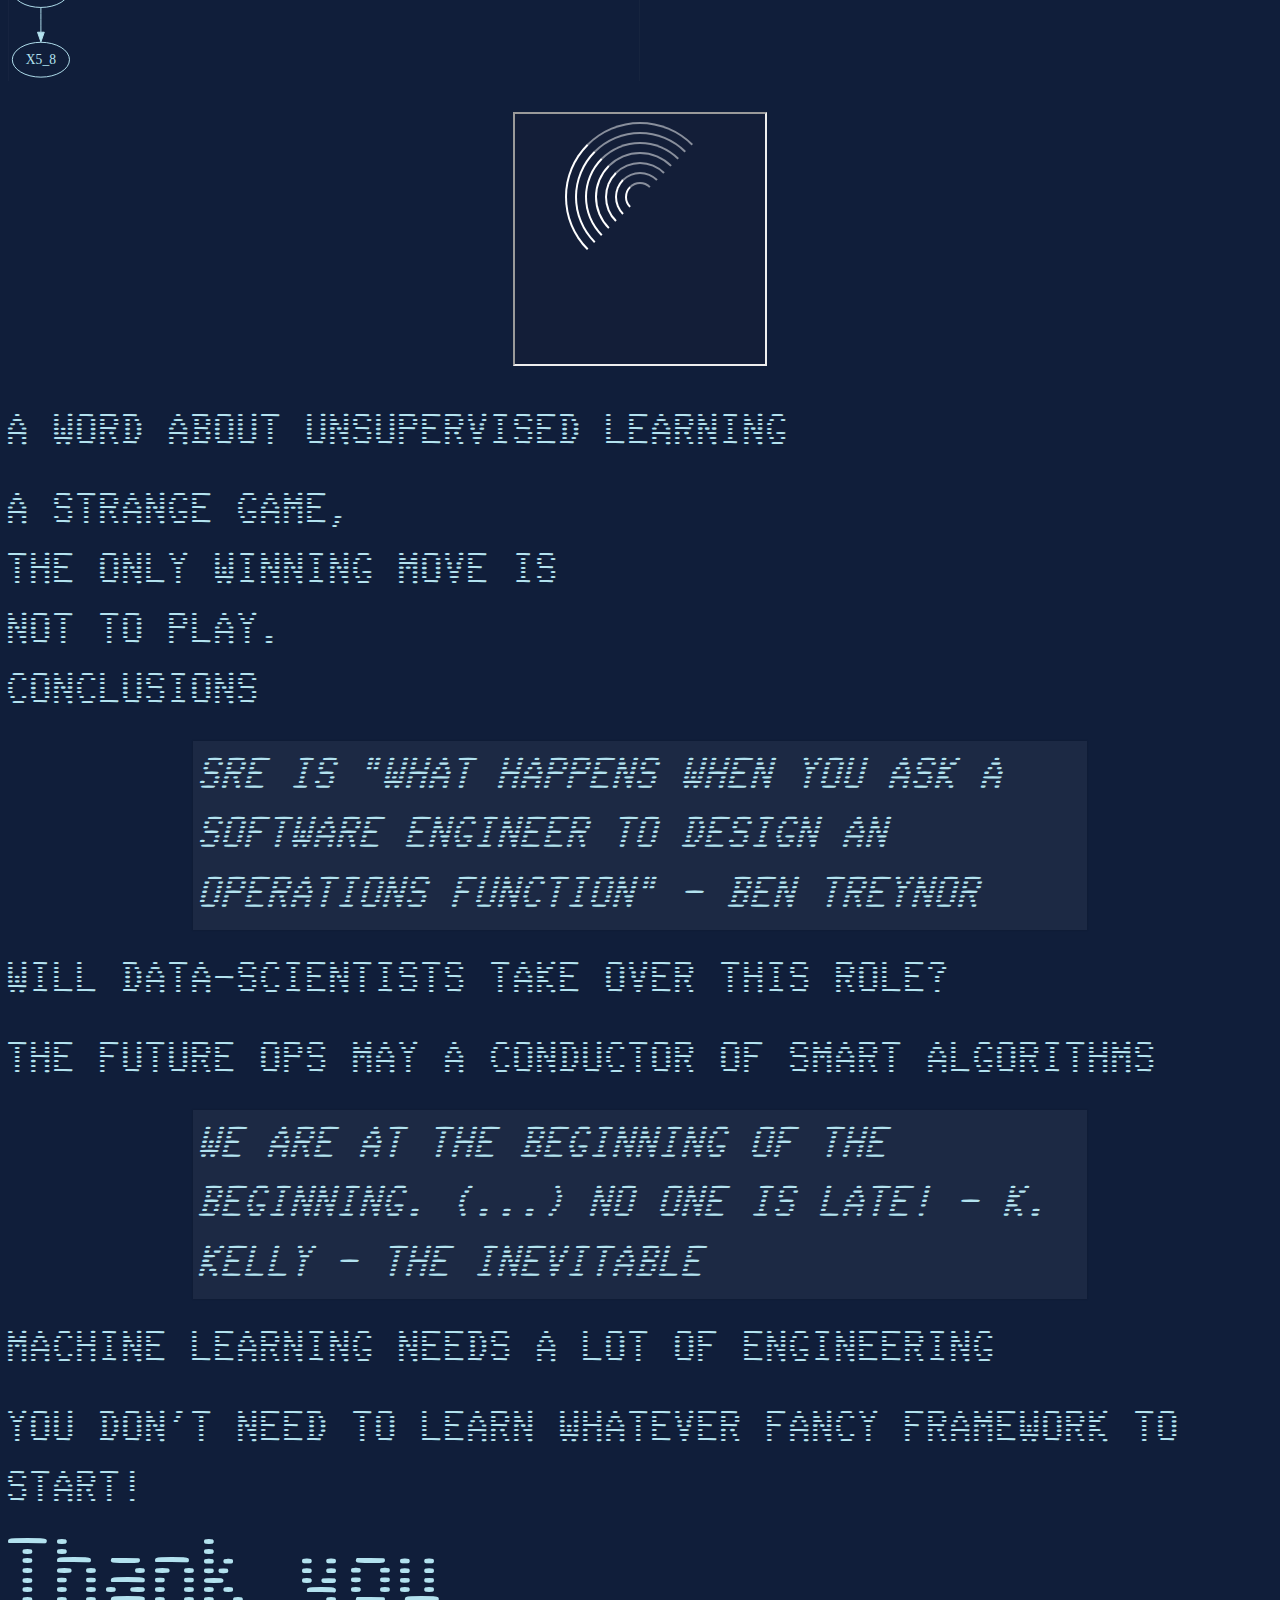
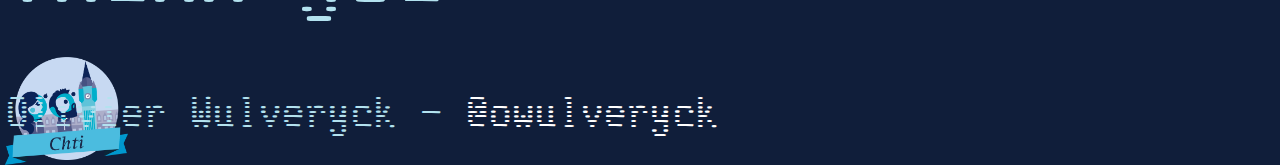
==== commit 2a305024: "WIP" ====
--- a/index.html
+++ b/index.html
@@ -54,17 +54,36 @@
                                   LINEAR REGRESSION<br>
                                   <img src="images/bakeryPlot.svg" alt="graph" style="height:400px;">
                                   <br>
-                                  CUMULATIVE NUMBER OF "BREAD" IN AVERAGE PER HOUR
+                                  CUMULATIVE NUMBER OF "COOK" IN AVERAGE PER HOUR
                                 </section>
                                 <section>
                                   LINEAR REGRESSION<br>
                                   <img src="images/bakeryPlotLine.svg" alt="graph" style="height:400px;">
                                   <br>
                                   f(x) = 28.12*x-203.48
-                                  https://bit.ly/2JPBXTu
+                                  <a href="https://bit.ly/2JPBXTu">https://bit.ly/2JPBXTu</a>
+                                </section>
+				<section style="text-align: left;">
+                                  IF I MAKE 130 COOK AND I CLOSE AT 12:00, WILL I HAVE ENOUGH?
+                                  <p class="fragment">130 - f(12)</p>
+                                  <p class="fragment">130-(28.12*130 - 203.48)</p>
+                                  <p class="fragment">-3.06</p>
+                                </section>
+				<section style="text-align: left;">
+                                  THIS IS WHAT IS CALLED A PERCEPTRON
+                                  </section>
+				<section style="text-align: left;">
+                                  ADDING MORE FEATURES, AND PLAYING TETRIS TURNS THAT INTO A NEURAL NETWORK
                                 </section>
 				<section style="text-align: left;">
                                   WHAT ABOUT MY (PAID) JOB?
+                                </section>
+				<section style="text-align: left;">
+                                  TO SEEK FOR THE BETTER WAY:
+                                  <p class="fragment">TOPOLOGY OF APPLICATIONS<br></p>
+                                  <p class="fragment">CONFIGURATION MANAGEMENT<br></p>
+                                  <p class="fragment">ORCHESTRATION<br></p>
+                                  <p class="fragment">GRAPHS!!!<br></p>
                                 </section>
 				<section style="text-align: left;">
                                   <p class="fragment">SHALL WE PLAY A GAME?<br></p>
@@ -98,15 +117,37 @@
                                 <section class="center present" style="top: 0px; display: block;"> 
                                   <iframe width="250" height="250" src="tictactoe.html"></iframe>
                                 </section>
-                                <section>
-                                  CONCLUSION
-                                <p class="fragment">
+				<section style="text-align: left;">
+                                  <p>A WORD ABOUT UNSUPERVISED LEARNING</p>
                                   A STRANGE GAME,<br>
                                   THE ONLY WINNING MOVE IS<br>
                                   NOT TO PLAY.
+                                </section>
+				<section style="text-align: left;">
+                                  CONCLUSIONS
+                                </section>
+				<section style="text-align: left;">
+                                  <blockquote cite="https://landing.google.com/sre/interview/ben-treynor.html">
+                                  SRE IS "WHAT HAPPENS WHEN YOU ASK A SOFTWARE ENGINEER TO DESIGN AN OPERATIONS FUNCTION" - BEN TREYNOR<br>
+                                  </blockquote>
+                                  <p class="fragment">
+                                  WILL DATA-SCIENTISTS TAKE OVER THIS ROLE?
+                                  </p>
+                                  <p class="fragment">
+                                  THE FUTURE OPS MAY A CONDUCTOR OF SMART ALGORITHMS
                                   </p>
                                 </section>
-
+				<section style="text-align: left;">
+                                  <blockquote cite="">
+                                  WE ARE AT THE BEGINNING OF THE BEGINNING. (...) NO ONE IS LATE! - K. KELLY - THE INEVITABLE
+                                  </blockquote>
+                                  <p class="fragment">
+                                  MACHINE LEARNING NEEDS A LOT OF ENGINEERING
+                                  </p>
+                                </section>
+				<section style="text-align: left;">
+                                  YOU DON'T NEED TO LEARN WHATEVER FANCY FRAMEWORK TO START!
+                                </section>
 				<section>
                                   <h2>Thank you</h2>
                                   <p>Olivier Wulveryck - <a href="https://twitter.com/owulveryck">@owulveryck</a></p>
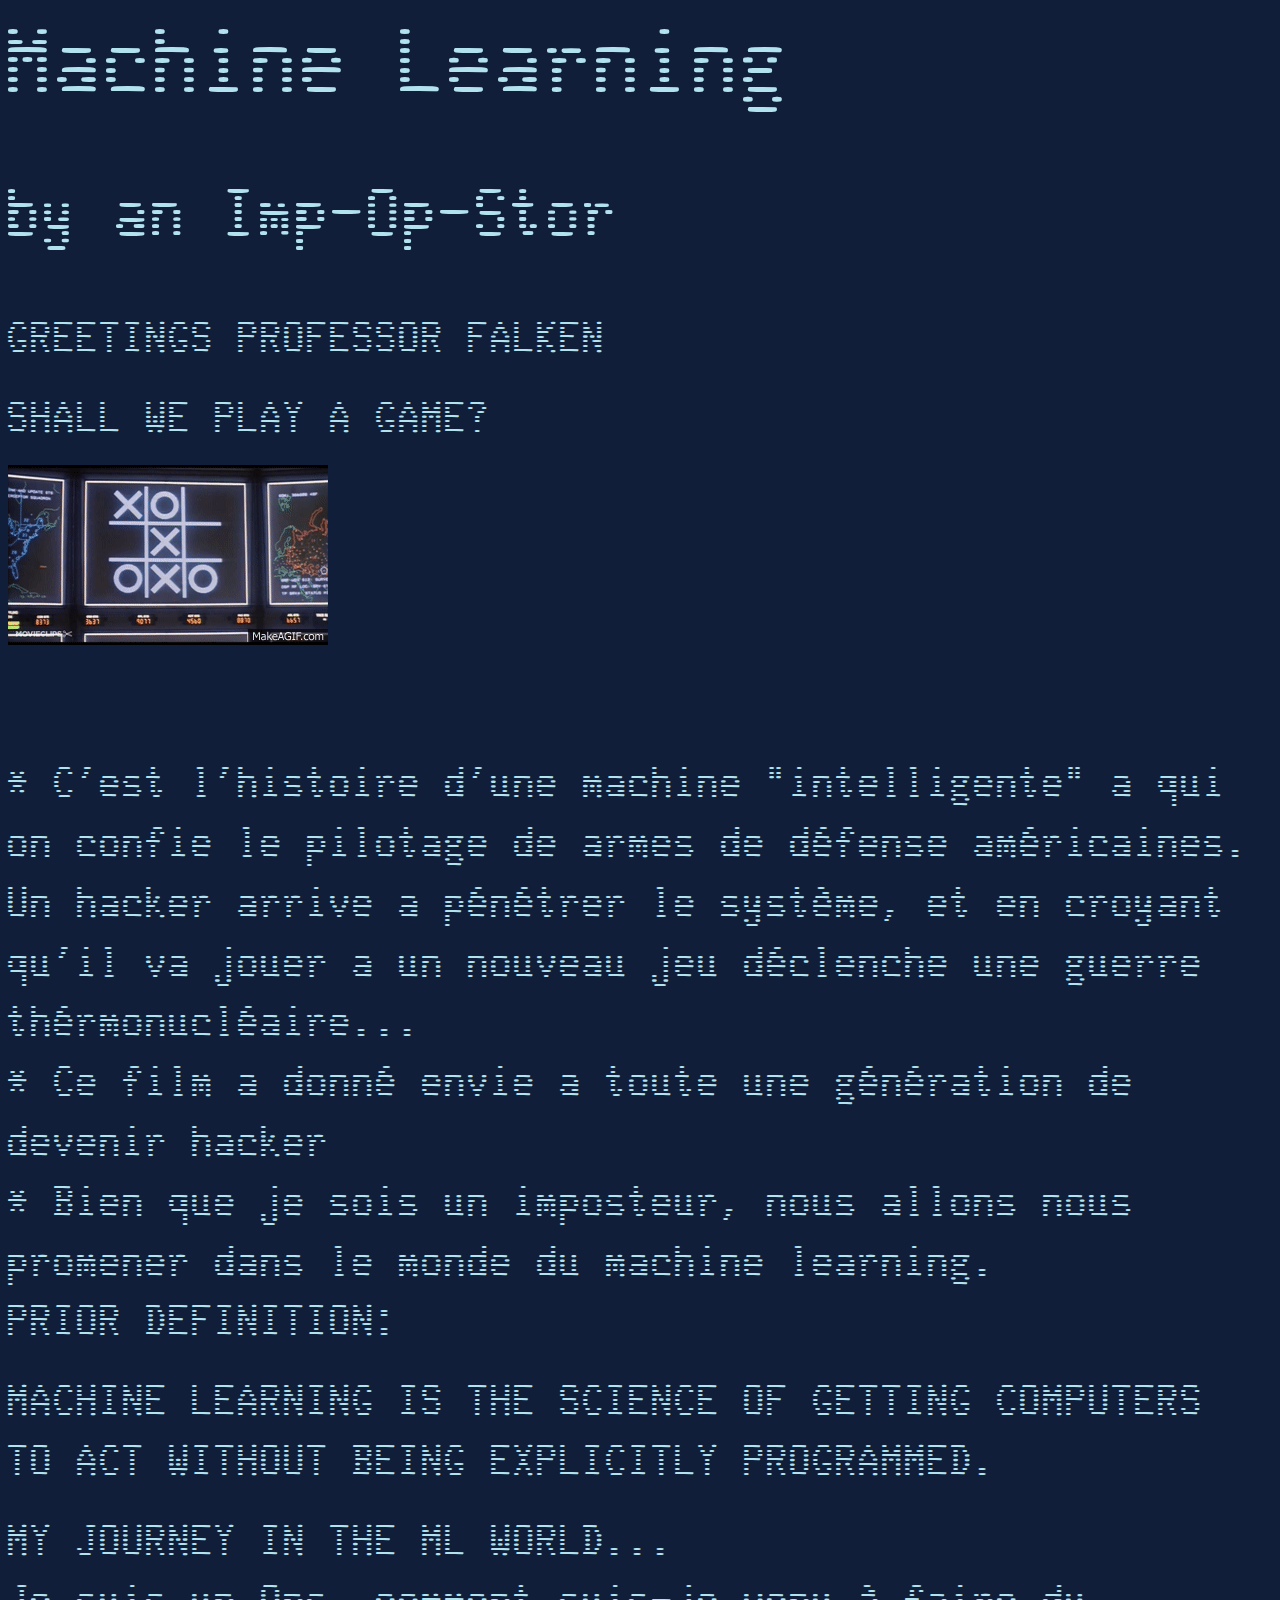
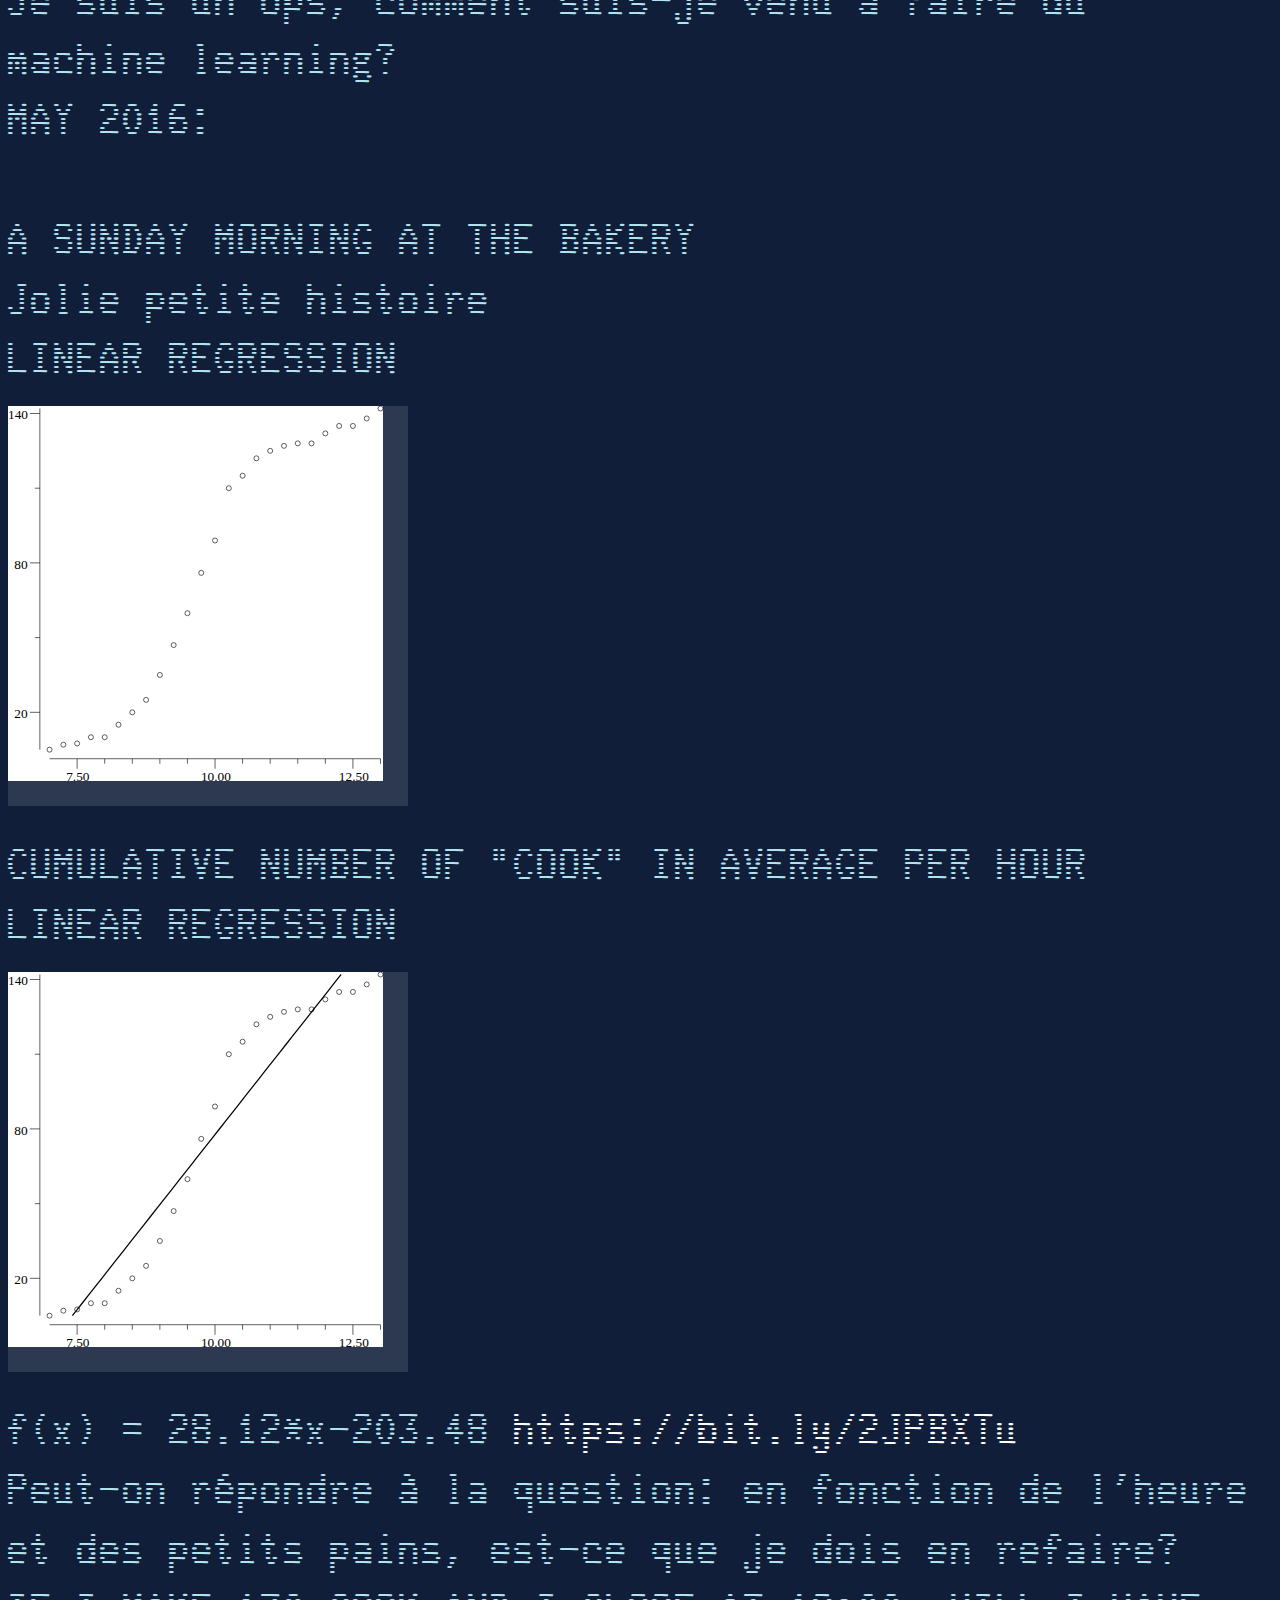
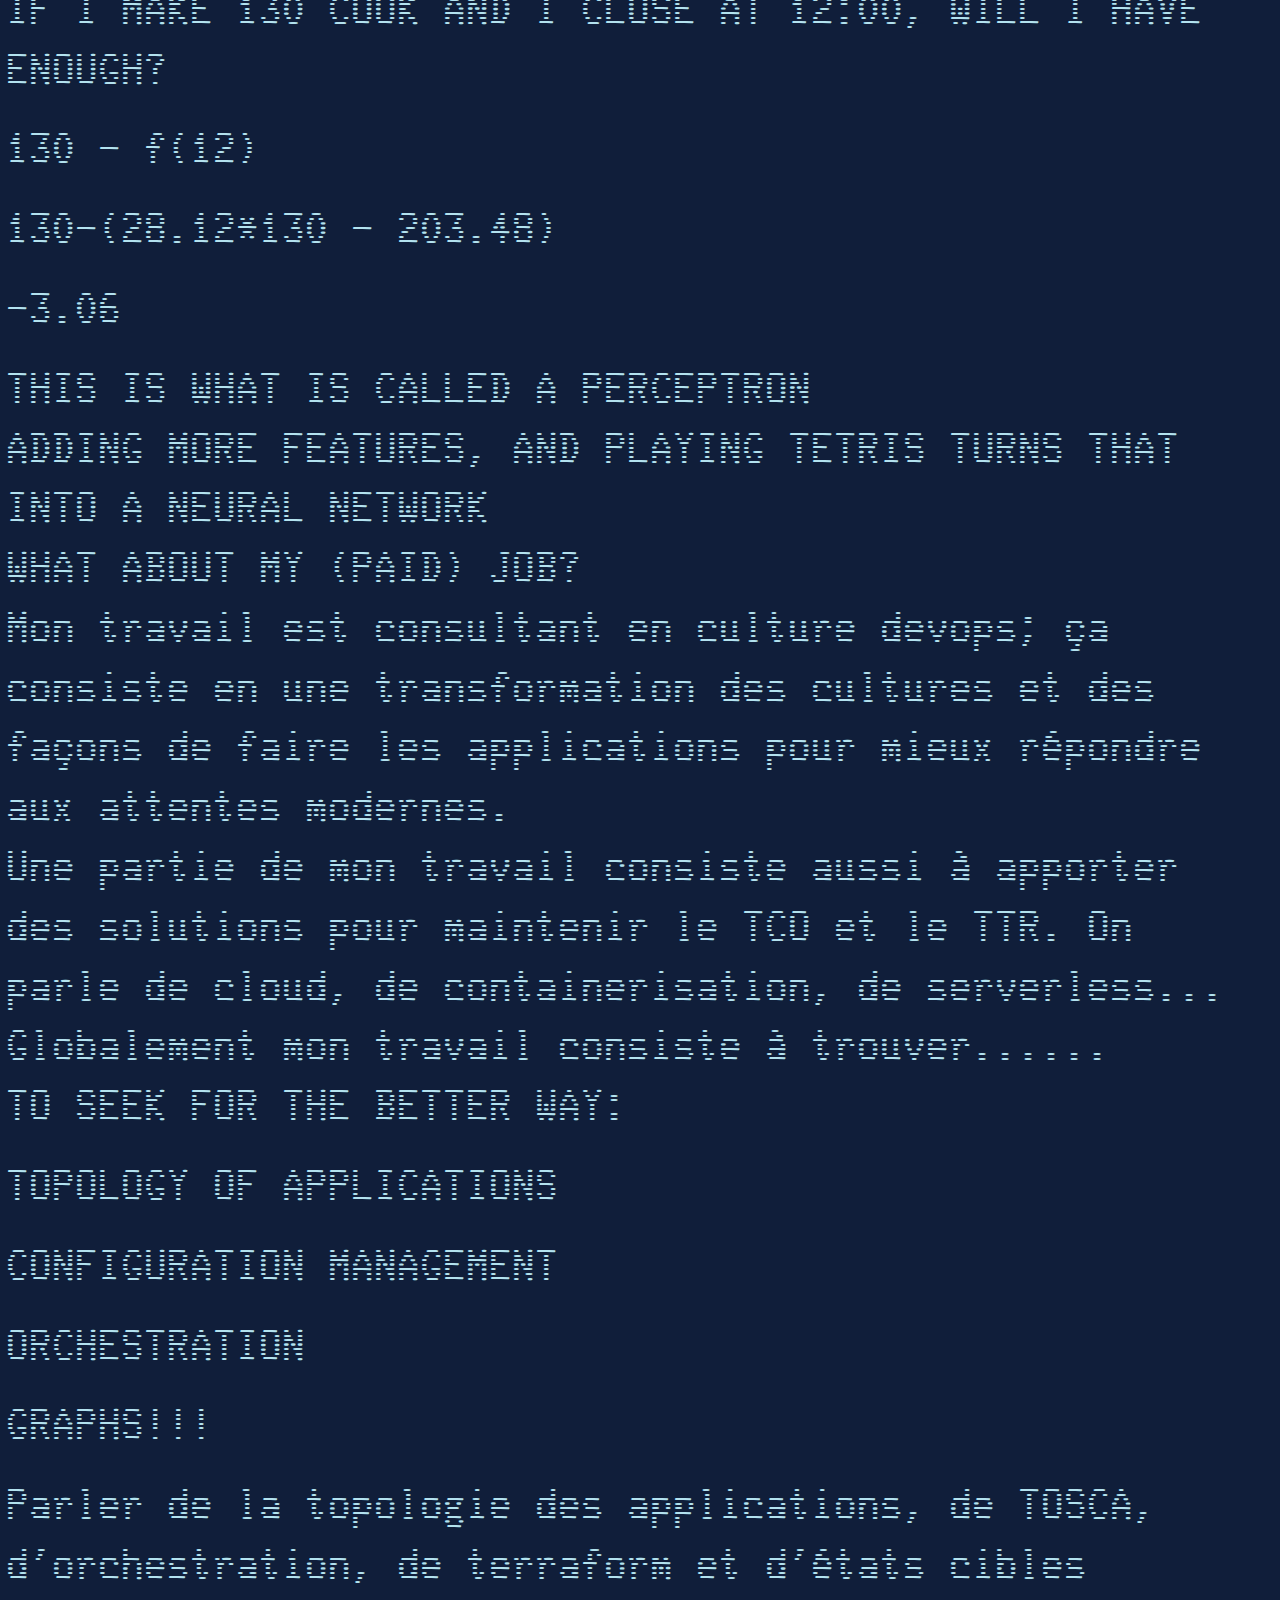
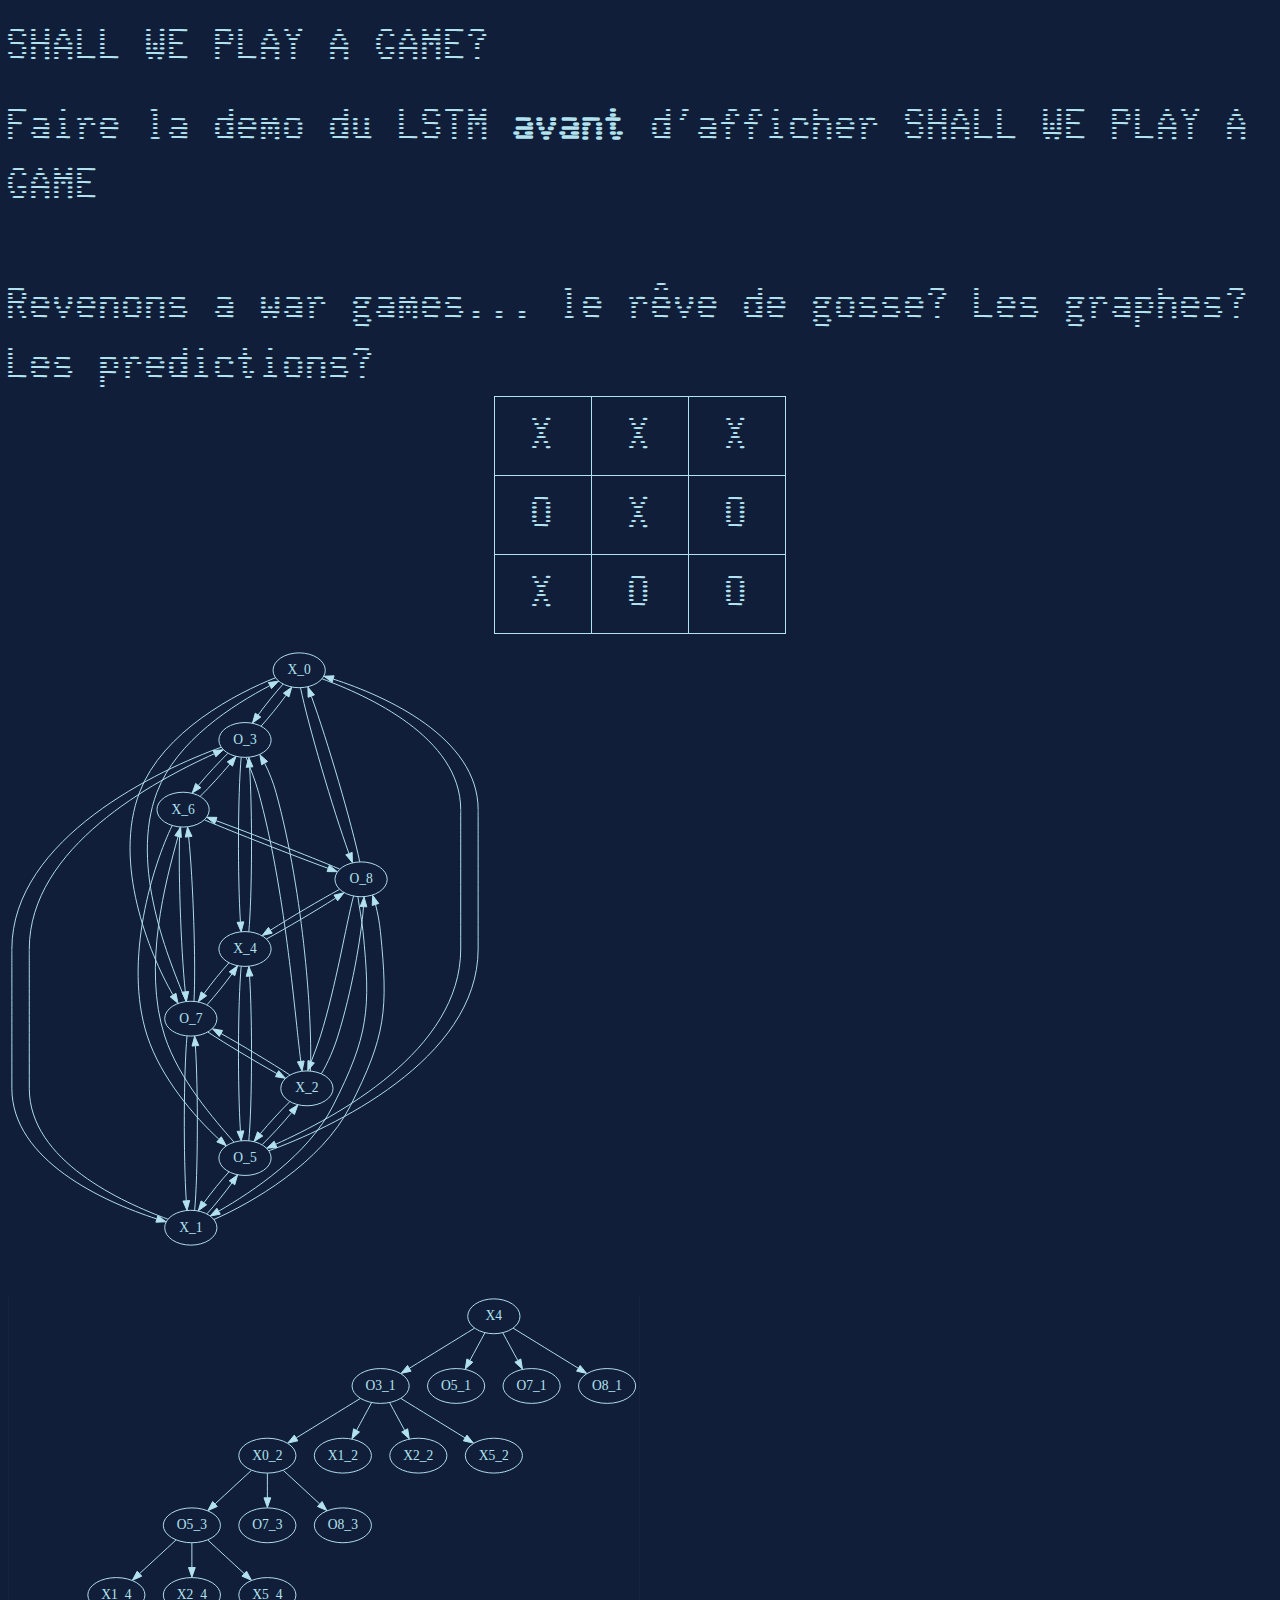
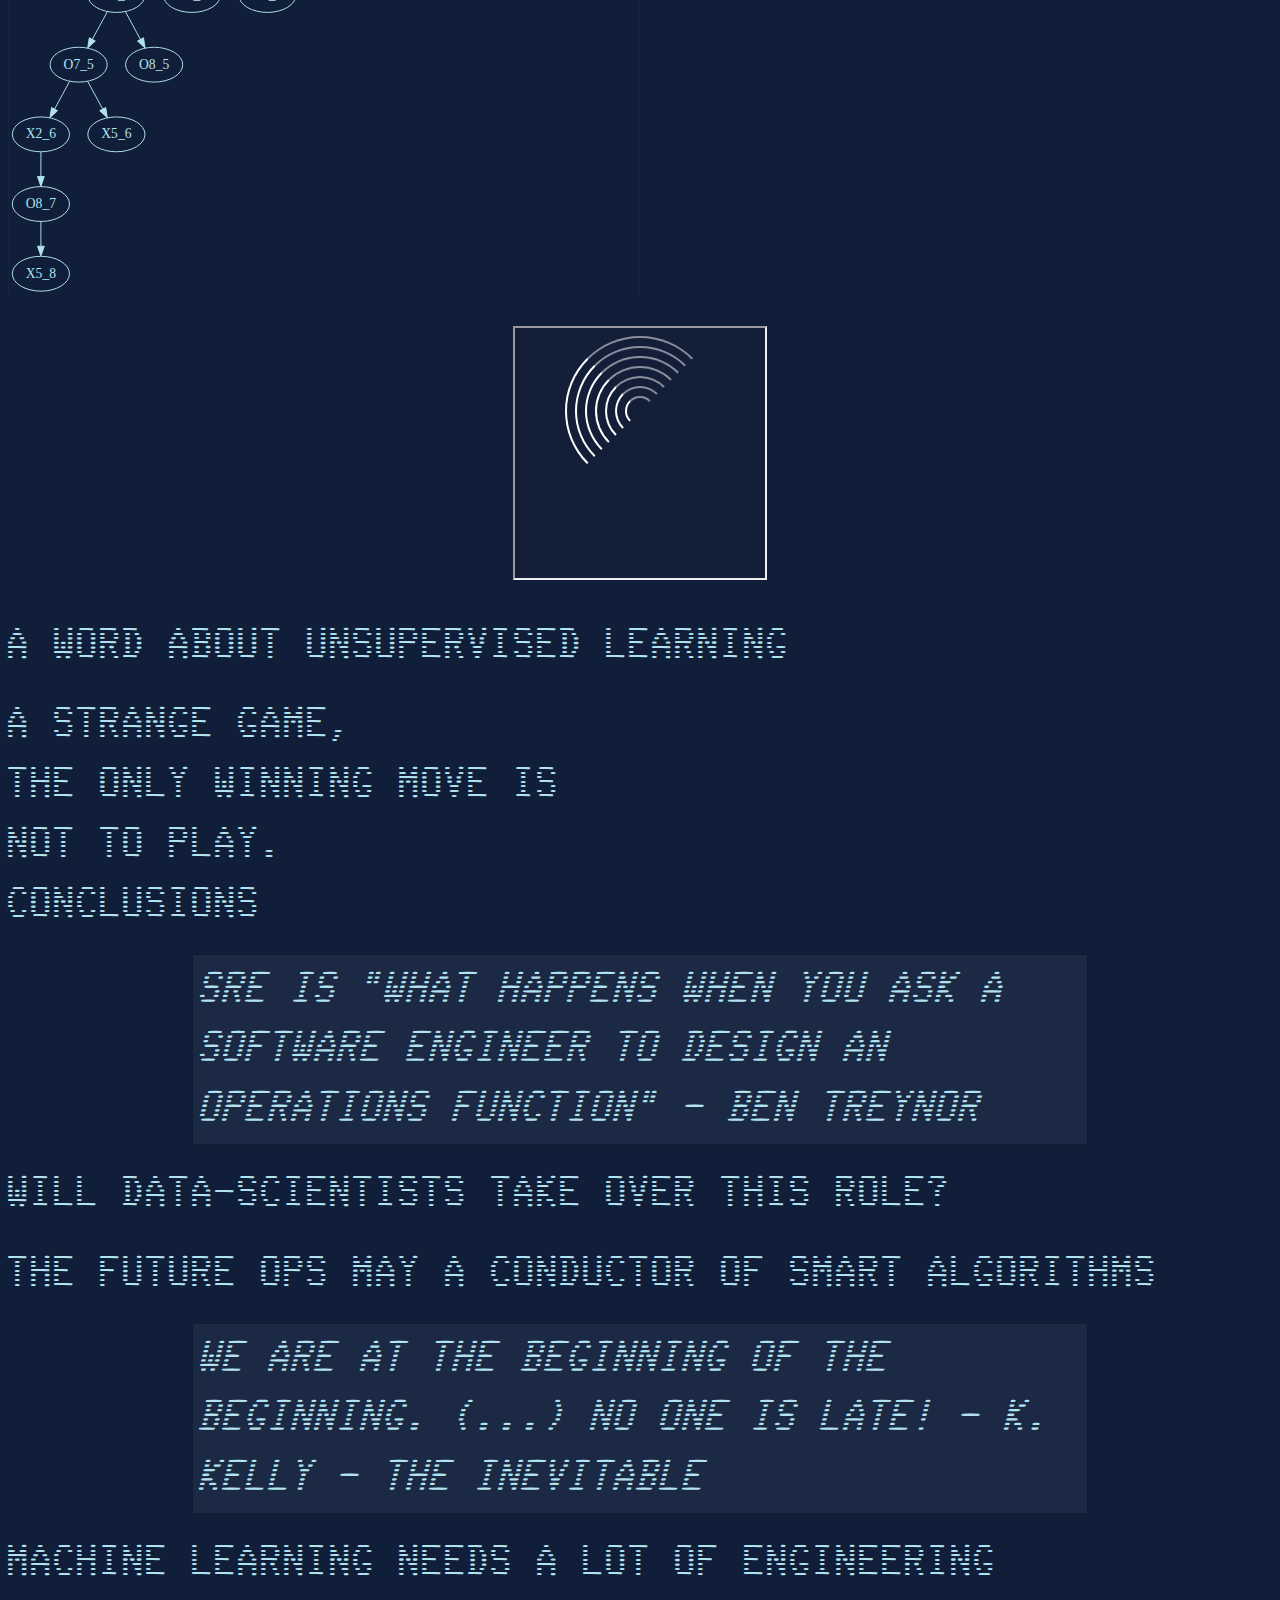
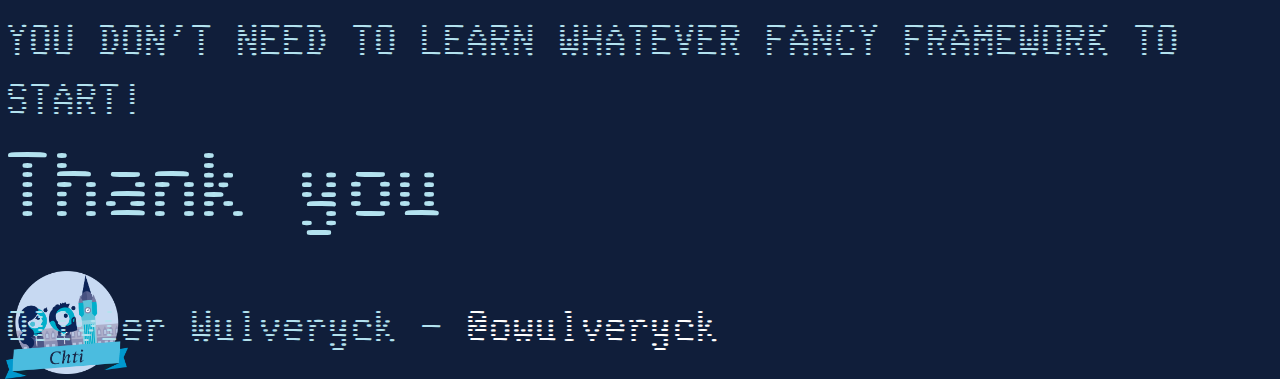
==== commit 31691953: "Added side notes" ====
--- a/index.html
+++ b/index.html
@@ -35,6 +35,11 @@
                                   <p class="fragment">SHALL WE PLAY A GAME?<br>
                                   <img src="images/WarGames_10_11_Movie_CLIP_Tic_Tac_Toe_With_Joshua_1983_HD.gif" alt="oxo">   
                                 </p>
+                                <aside class="notes">
+                                  <br>* C'est l'histoire d'une machine "intelligente" a qui on confie le pilotage de armes de défense américaines. Un hacker arrive a pénétrer le système, et en croyant qu'il va jouer a un nouveau jeu déclenche une guerre thérmonucléaire...
+                                  <br>* Ce film a donné envie a toute une génération de devenir hacker
+                                  <br>* Bien que je sois un imposteur, nous allons nous promener dans le monde du machine learning.
+                                </aside>
                                 </section>
 				<section style="text-align: left;">
                                   PRIOR DEFINITION:
@@ -44,11 +49,17 @@
                                 </section>
 				<section style="text-align: left;">
                                   MY JOURNEY IN THE ML WORLD...
+                                  <aside class="notes">
+                                    Je suis un Ops, comment suis-je venu à faire du machine learning?
+                                  <aside>
                                 </section>
 				<section style="text-align: left;">
                                   MAY 2016: <br>
                                   <br>
                                   A SUNDAY MORNING AT THE BAKERY
+                                  <aside class="notes">
+                                    Jolie petite histoire
+                                  <aside>
                                 </section>
                                 <section>
                                   LINEAR REGRESSION<br>
@@ -62,6 +73,9 @@
                                   <br>
                                   f(x) = 28.12*x-203.48
                                   <a href="https://bit.ly/2JPBXTu">https://bit.ly/2JPBXTu</a>
+                                  <aside class="notes">
+                                    Peut-on répondre à la question: en fonction de l'heure et des petits pains, est-ce que je dois en refaire?
+                                  <aside>
                                 </section>
 				<section style="text-align: left;">
                                   IF I MAKE 130 COOK AND I CLOSE AT 12:00, WILL I HAVE ENOUGH?
@@ -77,6 +91,13 @@
                                 </section>
 				<section style="text-align: left;">
                                   WHAT ABOUT MY (PAID) JOB?
+                                  <aside class="notes">
+                                    Mon travail est consultant en culture devops; ça consiste en une transformation des cultures et des façons de faire les applications pour mieux répondre aux attentes modernes.
+                                    <br>
+                                    Une partie de mon travail consiste aussi à apporter des solutions pour maintenir le TCO et le TTR. On parle de cloud, de containerisation, de serverless... 
+                                    <br>
+                                    Globalement mon travail consiste à trouver......
+                                  <aside>
                                 </section>
 				<section style="text-align: left;">
                                   TO SEEK FOR THE BETTER WAY:
@@ -84,9 +105,18 @@
                                   <p class="fragment">CONFIGURATION MANAGEMENT<br></p>
                                   <p class="fragment">ORCHESTRATION<br></p>
                                   <p class="fragment">GRAPHS!!!<br></p>
+                                  <aside class="notes">
+                                    Parler de la topologie des applications, de TOSCA, d'orchestration, de terraform et d'états cibles
+                                  <aside>
                                 </section>
 				<section style="text-align: left;">
                                   <p class="fragment">SHALL WE PLAY A GAME?<br></p>
+                                  <aside class="notes">
+                                    Faire la demo du LSTM <b>avant</b> d'afficher SHALL WE PLAY A GAME
+                                    <br>
+                                    <br>
+                                    Revenons a war games... le rêve de gosse? Les graphes? Les predictions?
+                                  </aside>
                                 </section>
                                 <section>
                                   <table style="border:1px solid #b3e2ef;">
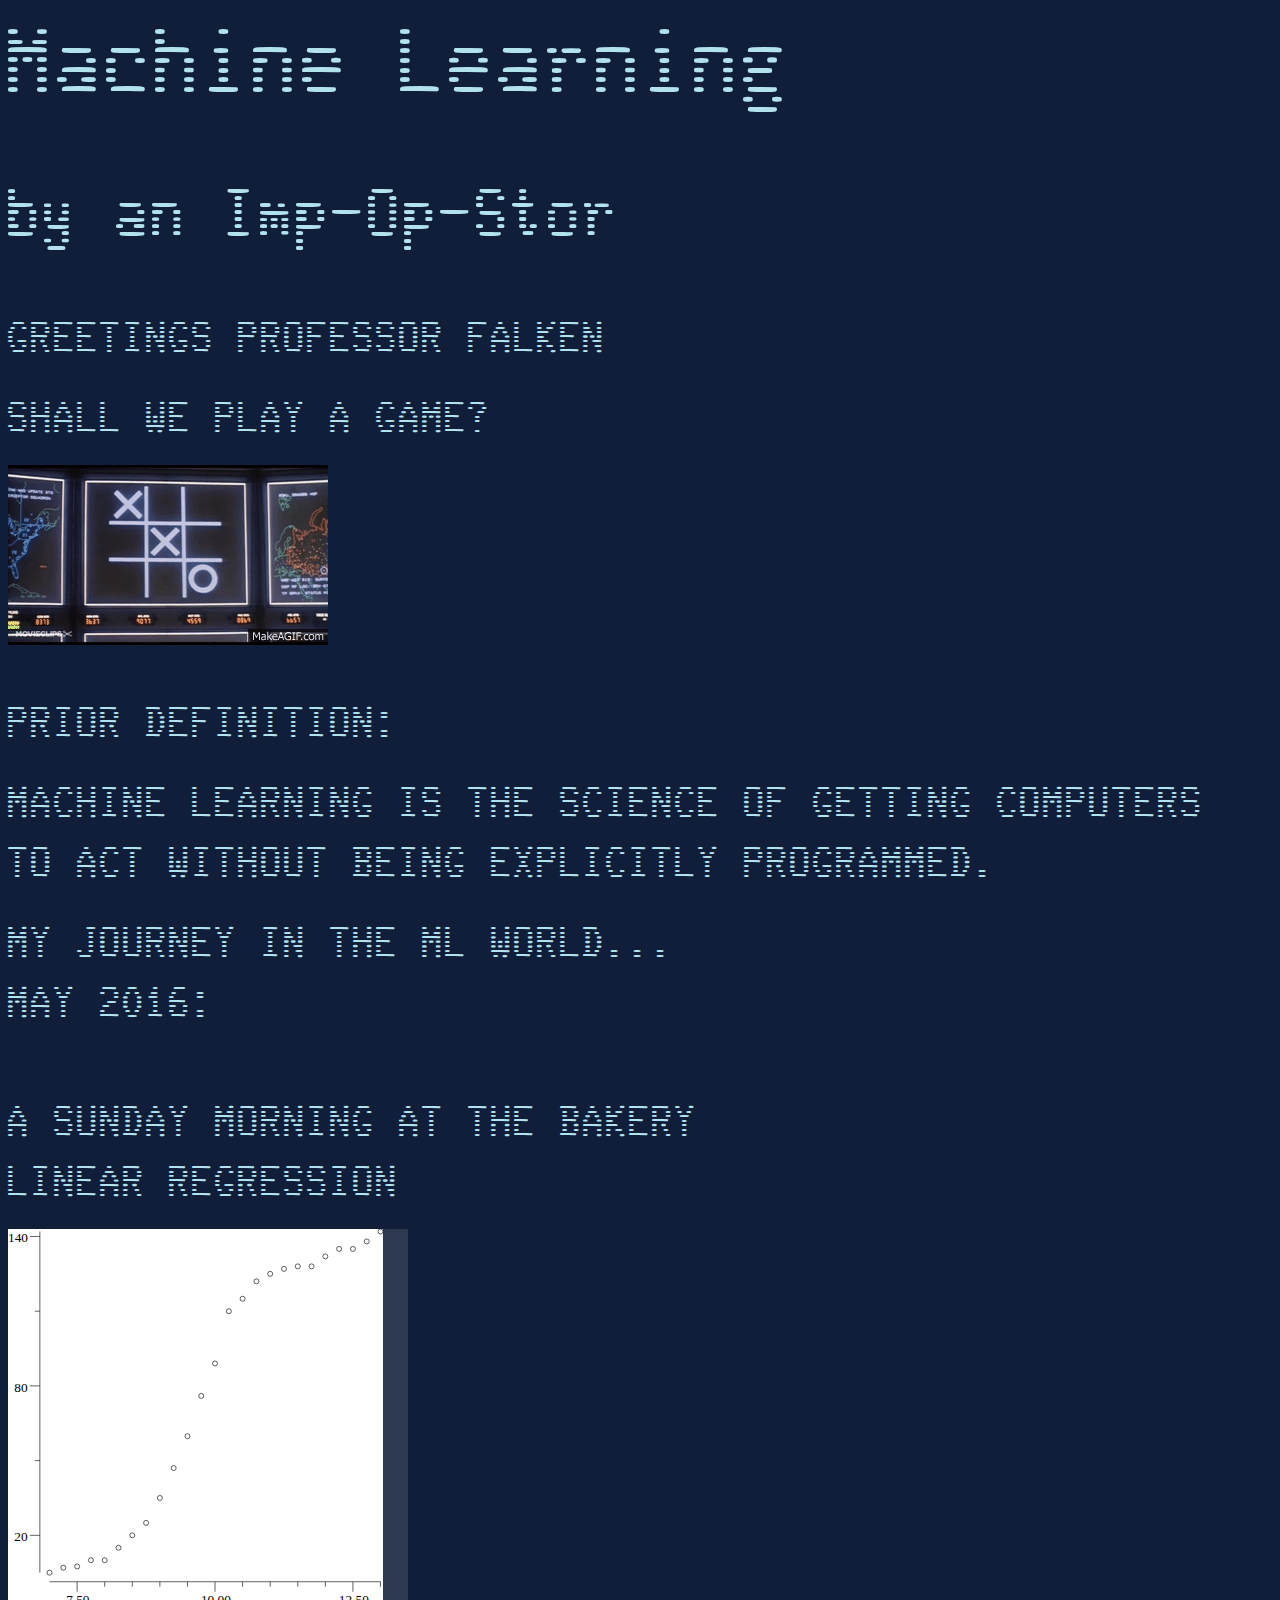
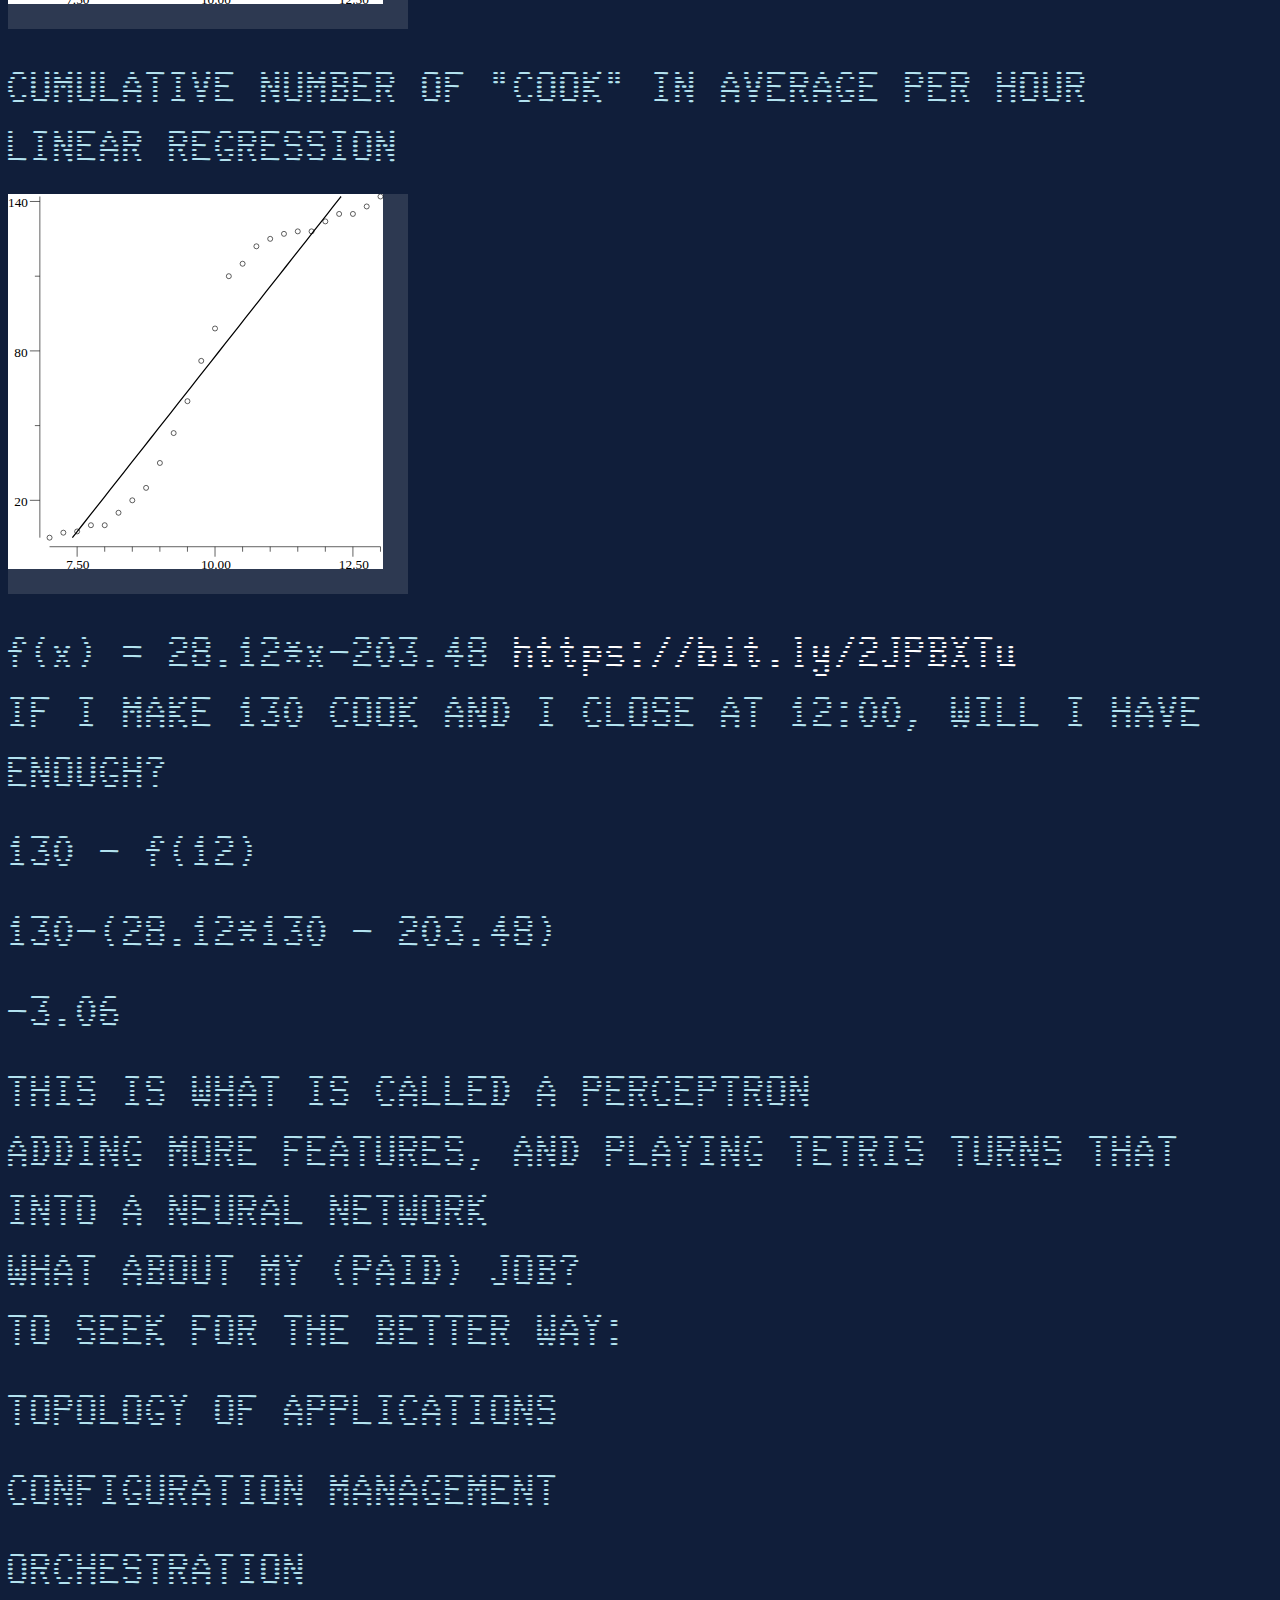
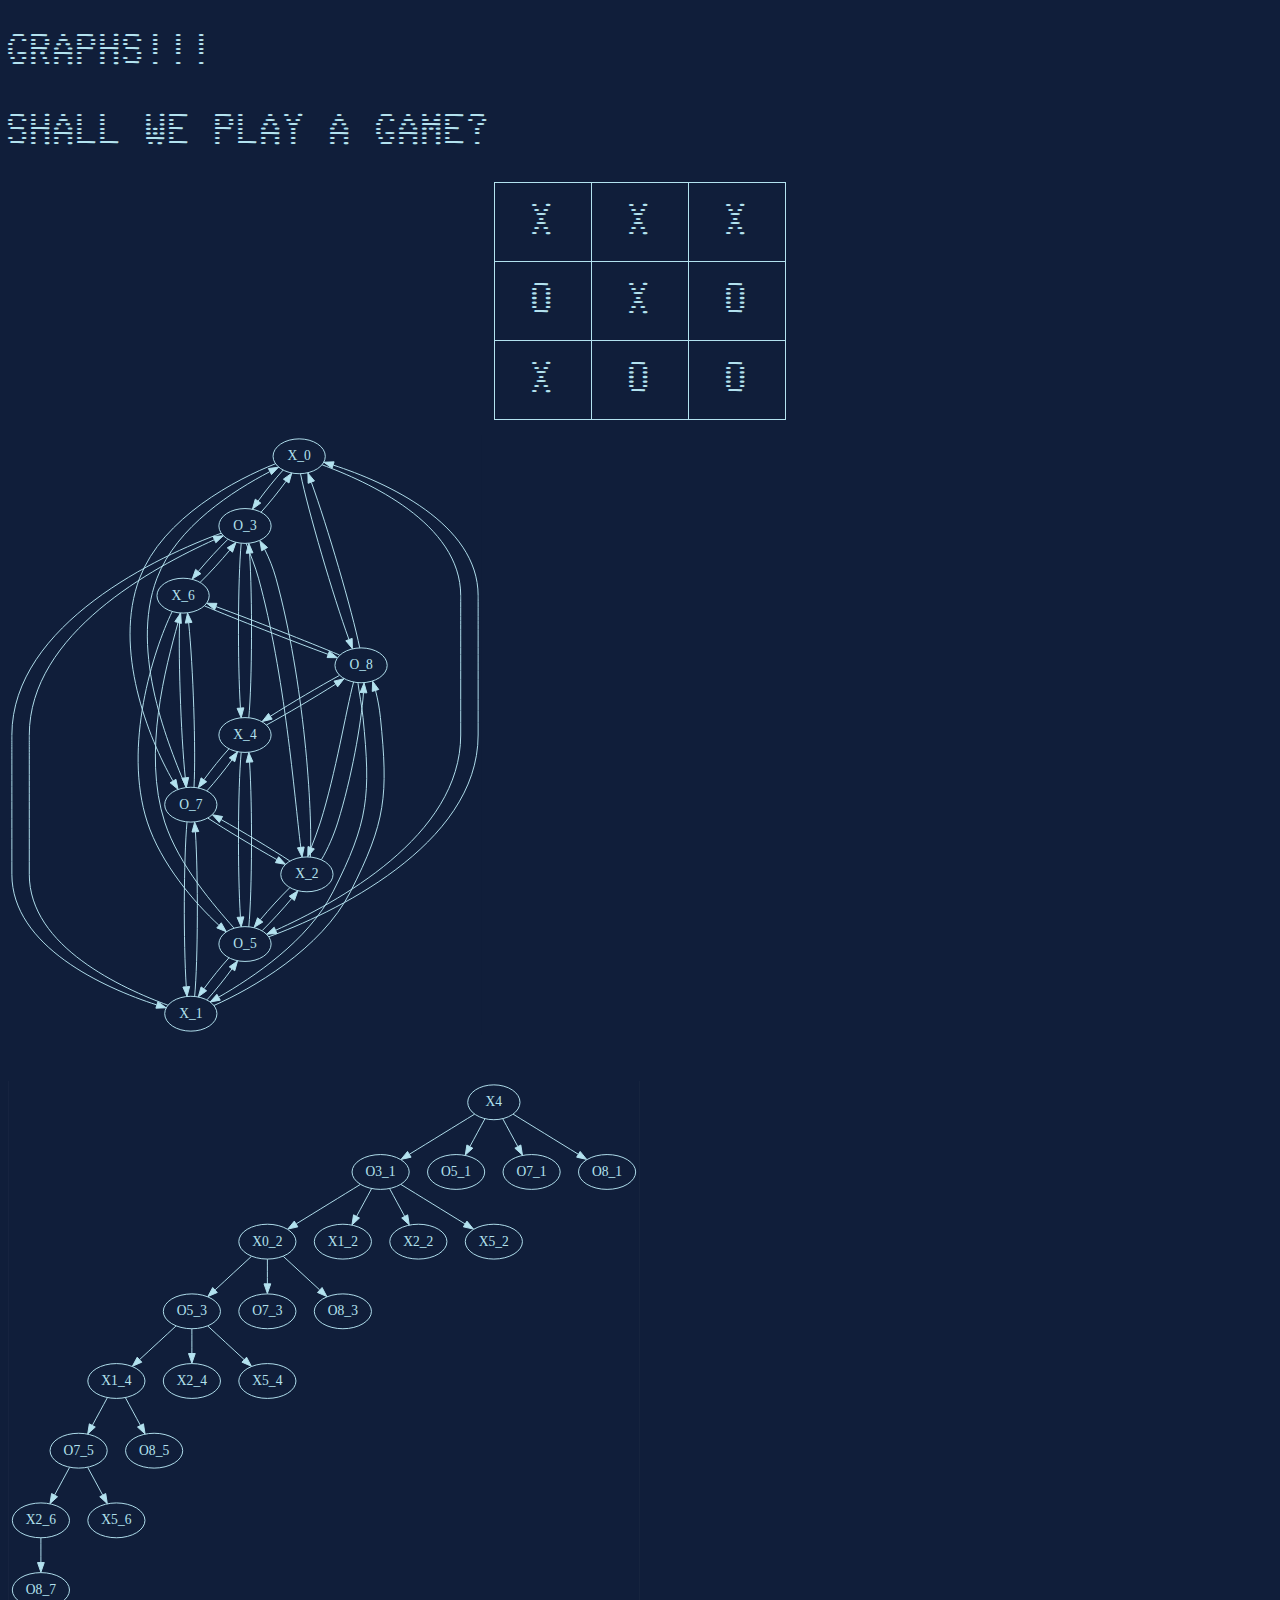
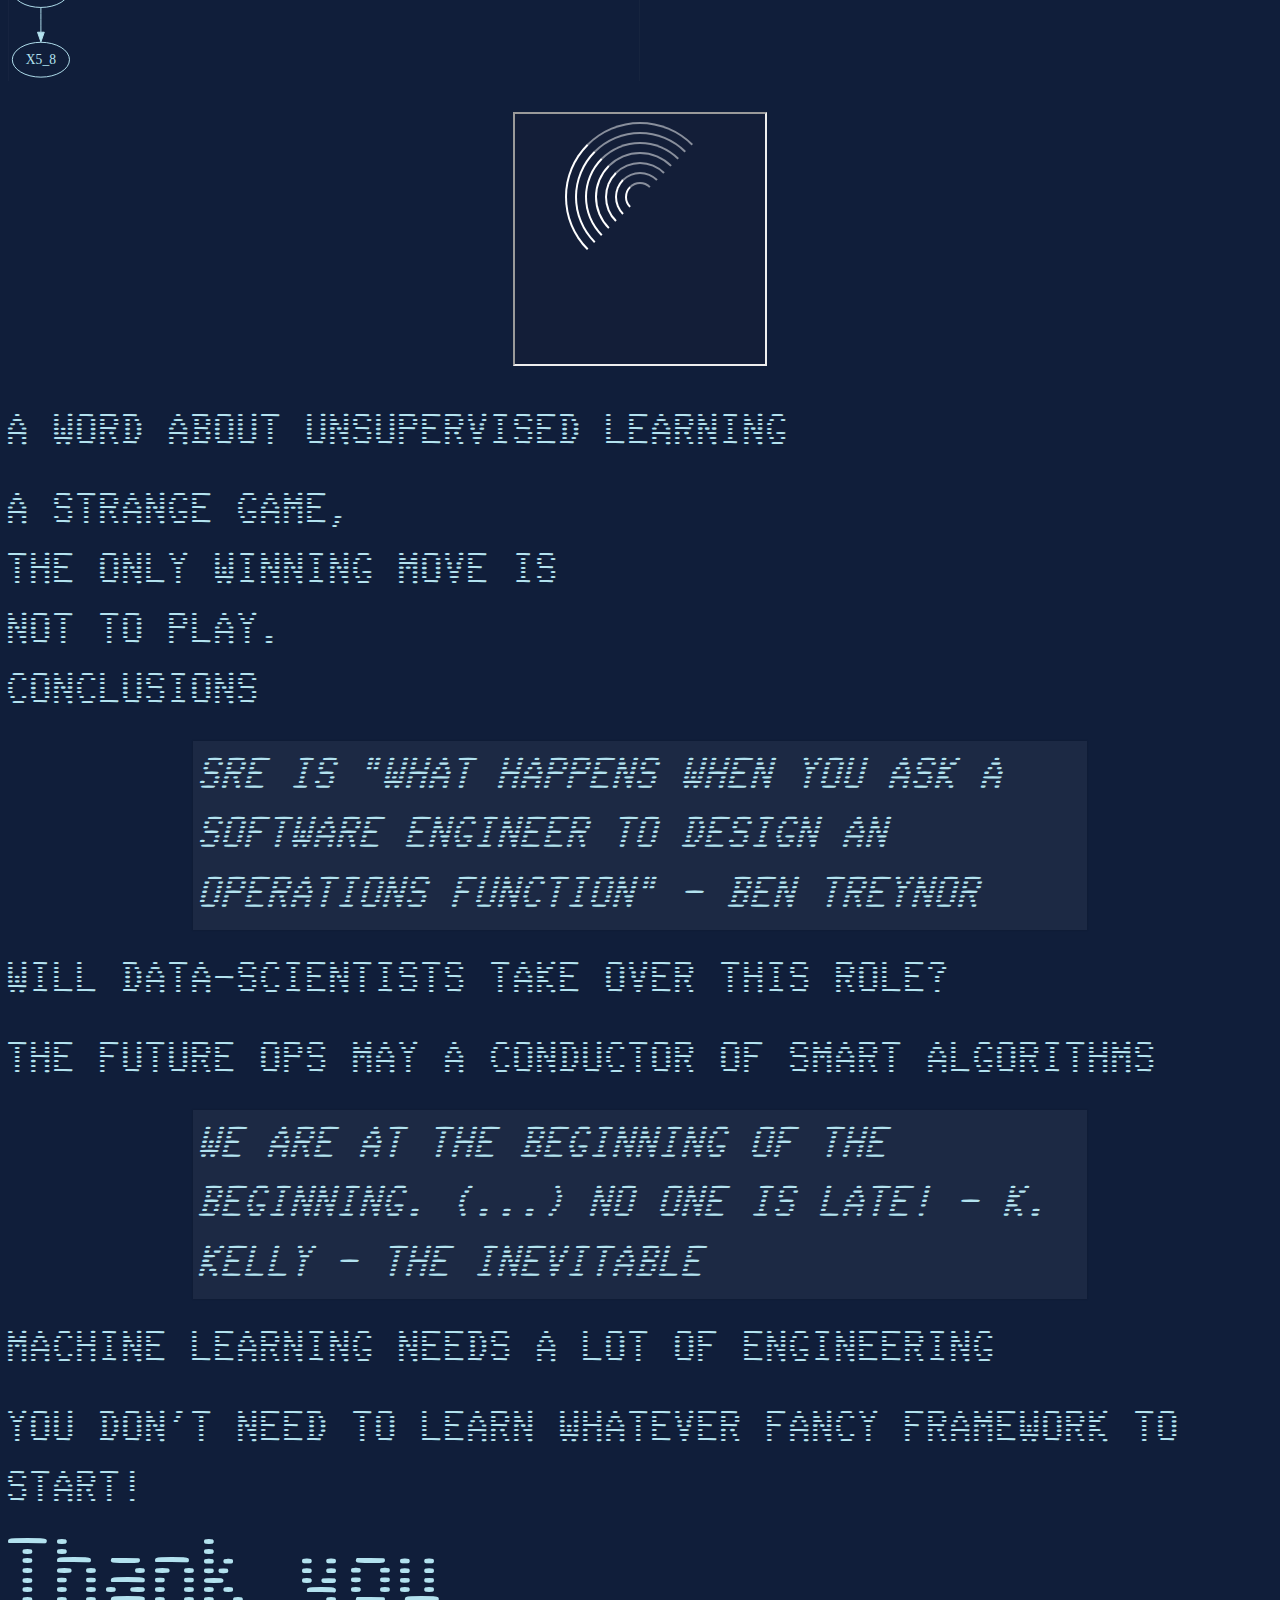
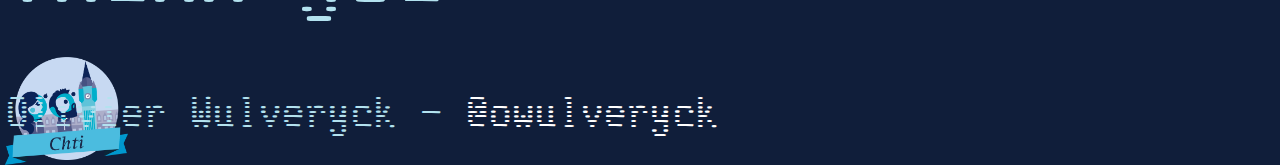
==== commit e6d432b7: "No more sidenotes" ====
--- a/index.html
+++ b/index.html
@@ -35,11 +35,6 @@
                                   <p class="fragment">SHALL WE PLAY A GAME?<br>
                                   <img src="images/WarGames_10_11_Movie_CLIP_Tic_Tac_Toe_With_Joshua_1983_HD.gif" alt="oxo">   
                                 </p>
-                                <aside class="notes">
-                                  <br>* C'est l'histoire d'une machine "intelligente" a qui on confie le pilotage de armes de défense américaines. Un hacker arrive a pénétrer le système, et en croyant qu'il va jouer a un nouveau jeu déclenche une guerre thérmonucléaire...
-                                  <br>* Ce film a donné envie a toute une génération de devenir hacker
-                                  <br>* Bien que je sois un imposteur, nous allons nous promener dans le monde du machine learning.
-                                </aside>
                                 </section>
 				<section style="text-align: left;">
                                   PRIOR DEFINITION:
@@ -49,17 +44,11 @@
                                 </section>
 				<section style="text-align: left;">
                                   MY JOURNEY IN THE ML WORLD...
-                                  <aside class="notes">
-                                    Je suis un Ops, comment suis-je venu à faire du machine learning?
-                                  <aside>
                                 </section>
 				<section style="text-align: left;">
                                   MAY 2016: <br>
                                   <br>
                                   A SUNDAY MORNING AT THE BAKERY
-                                  <aside class="notes">
-                                    Jolie petite histoire
-                                  <aside>
                                 </section>
                                 <section>
                                   LINEAR REGRESSION<br>
@@ -73,9 +62,6 @@
                                   <br>
                                   f(x) = 28.12*x-203.48
                                   <a href="https://bit.ly/2JPBXTu">https://bit.ly/2JPBXTu</a>
-                                  <aside class="notes">
-                                    Peut-on répondre à la question: en fonction de l'heure et des petits pains, est-ce que je dois en refaire?
-                                  <aside>
                                 </section>
 				<section style="text-align: left;">
                                   IF I MAKE 130 COOK AND I CLOSE AT 12:00, WILL I HAVE ENOUGH?
@@ -91,13 +77,6 @@
                                 </section>
 				<section style="text-align: left;">
                                   WHAT ABOUT MY (PAID) JOB?
-                                  <aside class="notes">
-                                    Mon travail est consultant en culture devops; ça consiste en une transformation des cultures et des façons de faire les applications pour mieux répondre aux attentes modernes.
-                                    <br>
-                                    Une partie de mon travail consiste aussi à apporter des solutions pour maintenir le TCO et le TTR. On parle de cloud, de containerisation, de serverless... 
-                                    <br>
-                                    Globalement mon travail consiste à trouver......
-                                  <aside>
                                 </section>
 				<section style="text-align: left;">
                                   TO SEEK FOR THE BETTER WAY:
@@ -105,18 +84,9 @@
                                   <p class="fragment">CONFIGURATION MANAGEMENT<br></p>
                                   <p class="fragment">ORCHESTRATION<br></p>
                                   <p class="fragment">GRAPHS!!!<br></p>
-                                  <aside class="notes">
-                                    Parler de la topologie des applications, de TOSCA, d'orchestration, de terraform et d'états cibles
-                                  <aside>
                                 </section>
 				<section style="text-align: left;">
                                   <p class="fragment">SHALL WE PLAY A GAME?<br></p>
-                                  <aside class="notes">
-                                    Faire la demo du LSTM <b>avant</b> d'afficher SHALL WE PLAY A GAME
-                                    <br>
-                                    <br>
-                                    Revenons a war games... le rêve de gosse? Les graphes? Les predictions?
-                                  </aside>
                                 </section>
                                 <section>
                                   <table style="border:1px solid #b3e2ef;">
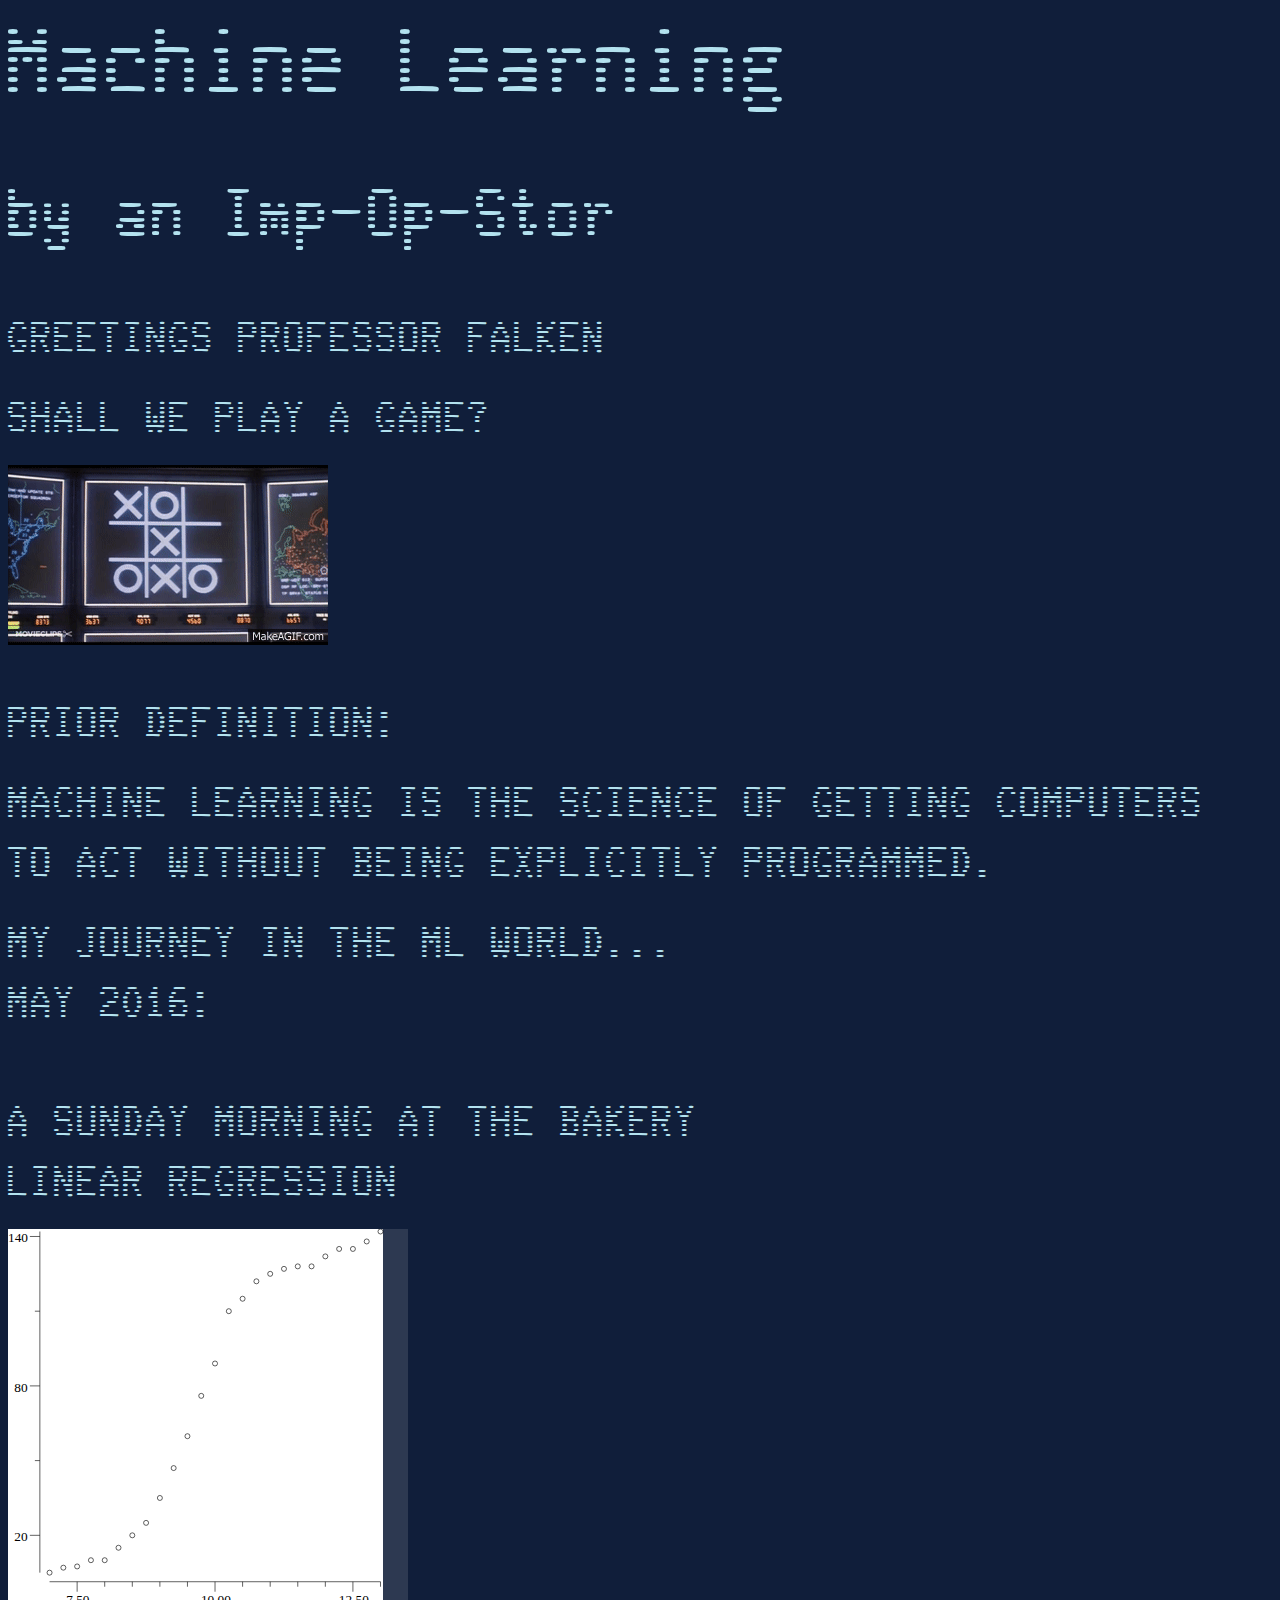
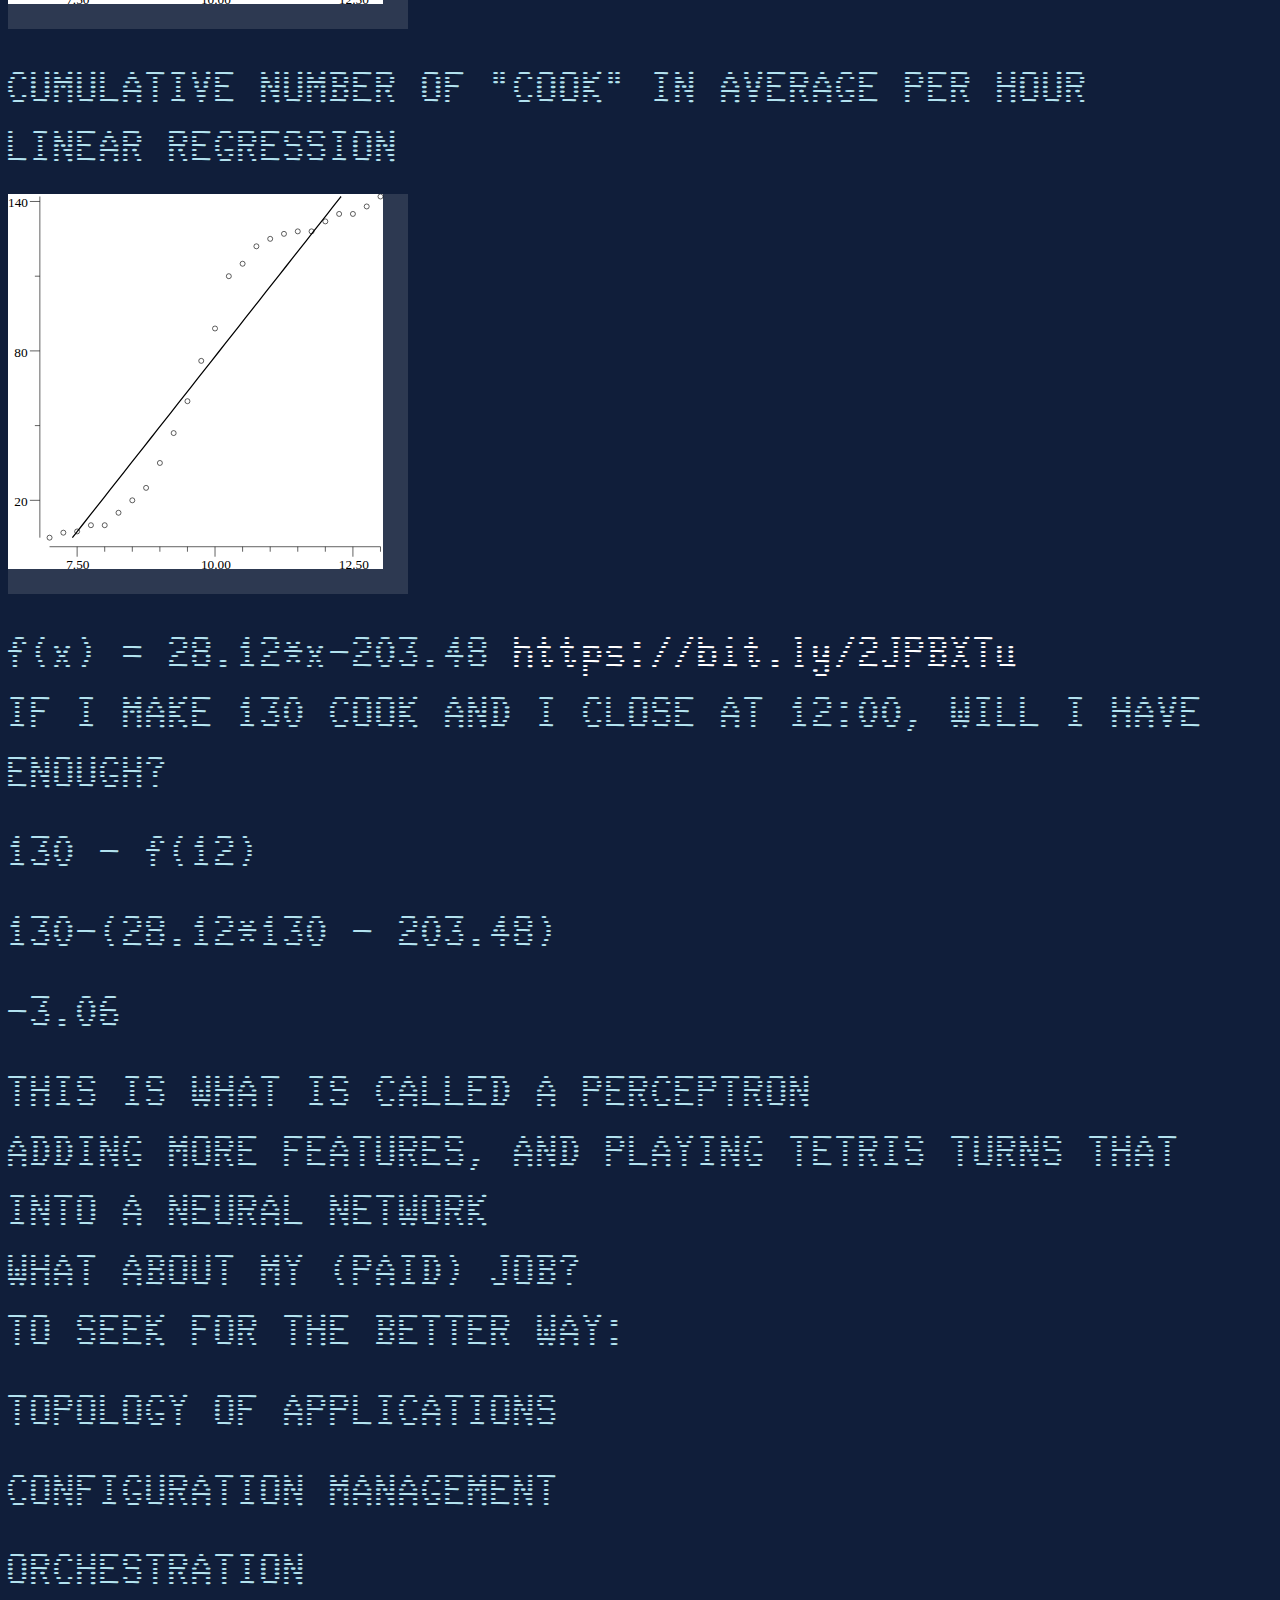
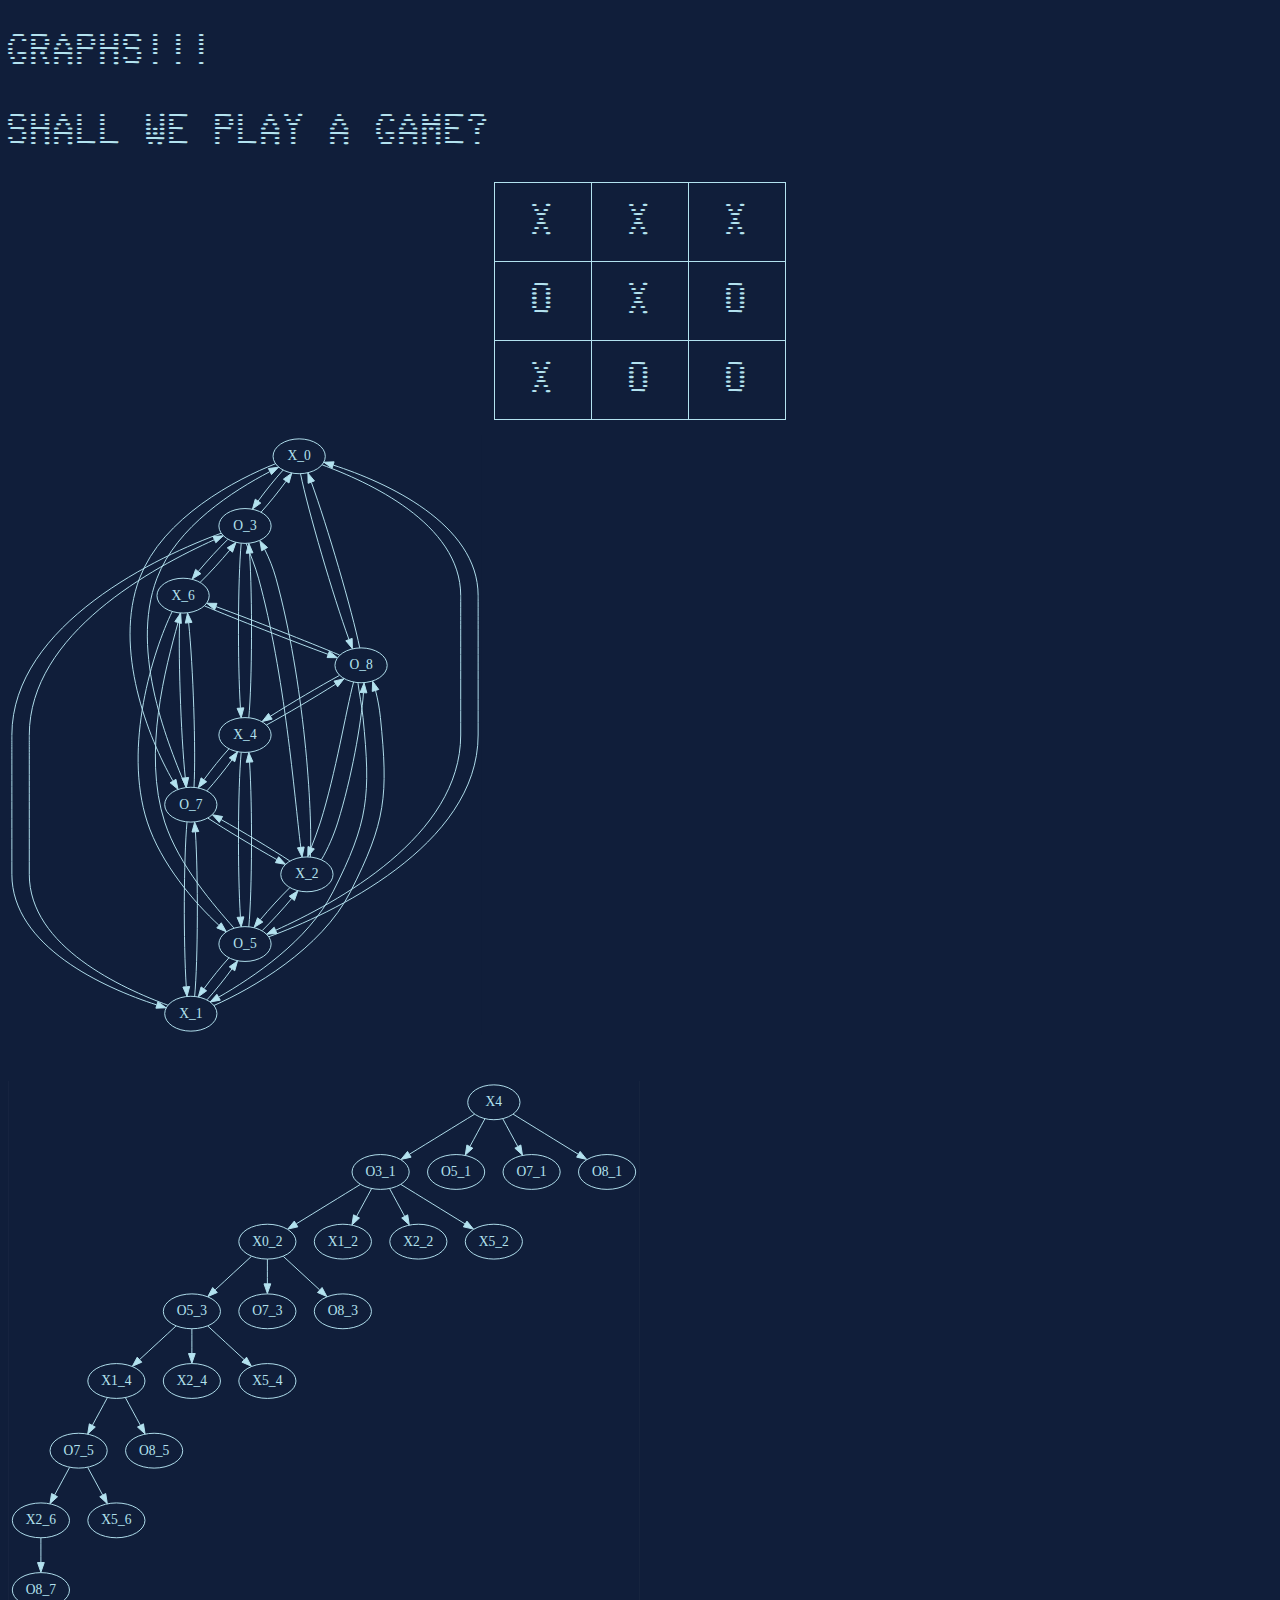
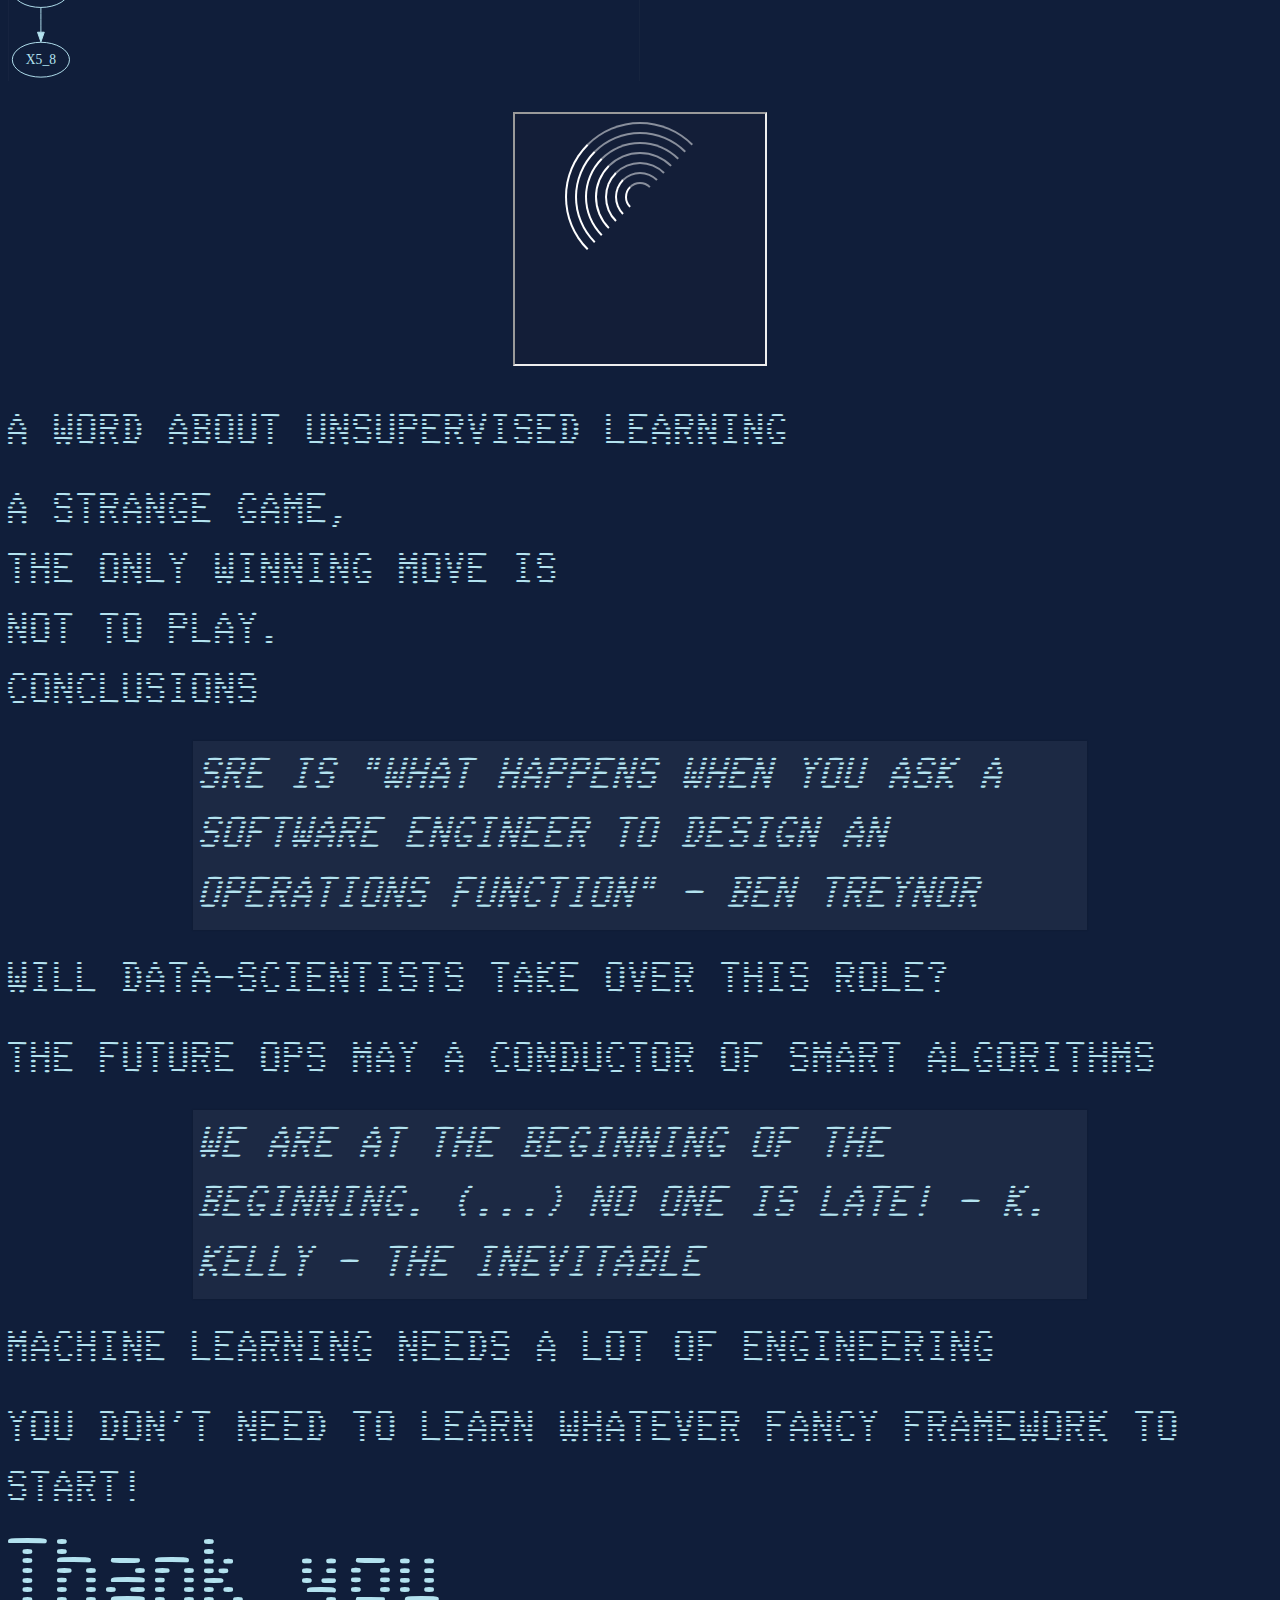
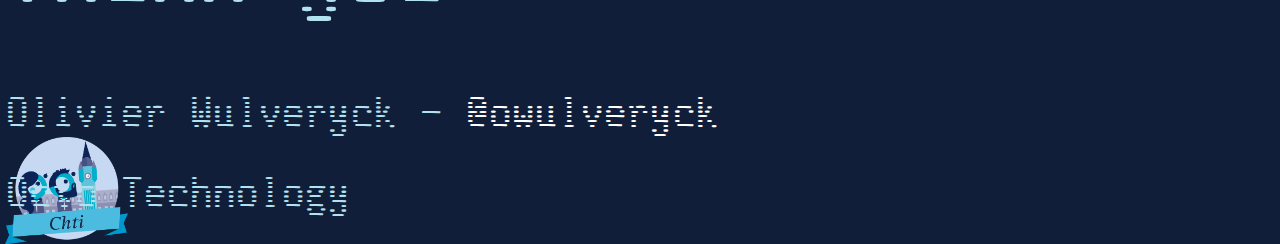
==== commit 2ab640fe: "Added reference to octo" ====
--- a/index.html
+++ b/index.html
@@ -151,6 +151,7 @@
 				<section>
                                   <h2>Thank you</h2>
                                   <p>Olivier Wulveryck - <a href="https://twitter.com/owulveryck">@owulveryck</a></p>
+                                  <p>Octo Technology</p>
                                   <!--
                                   <p><img src="images/octo_technology-880e99dc2723ec38cd5cb24a6680a574.png" alt="Octo Technology"></p>
                                   -->
@@ -168,6 +169,7 @@
 			// - https://github.com/hakimel/reveal.js#dependencies
 			Reveal.initialize({
                                 // Transition style
+                                slideNumber: true,
                                 transition: 'fade',
 				dependencies: [
 					{ src: 'plugin/markdown/marked.js' },
